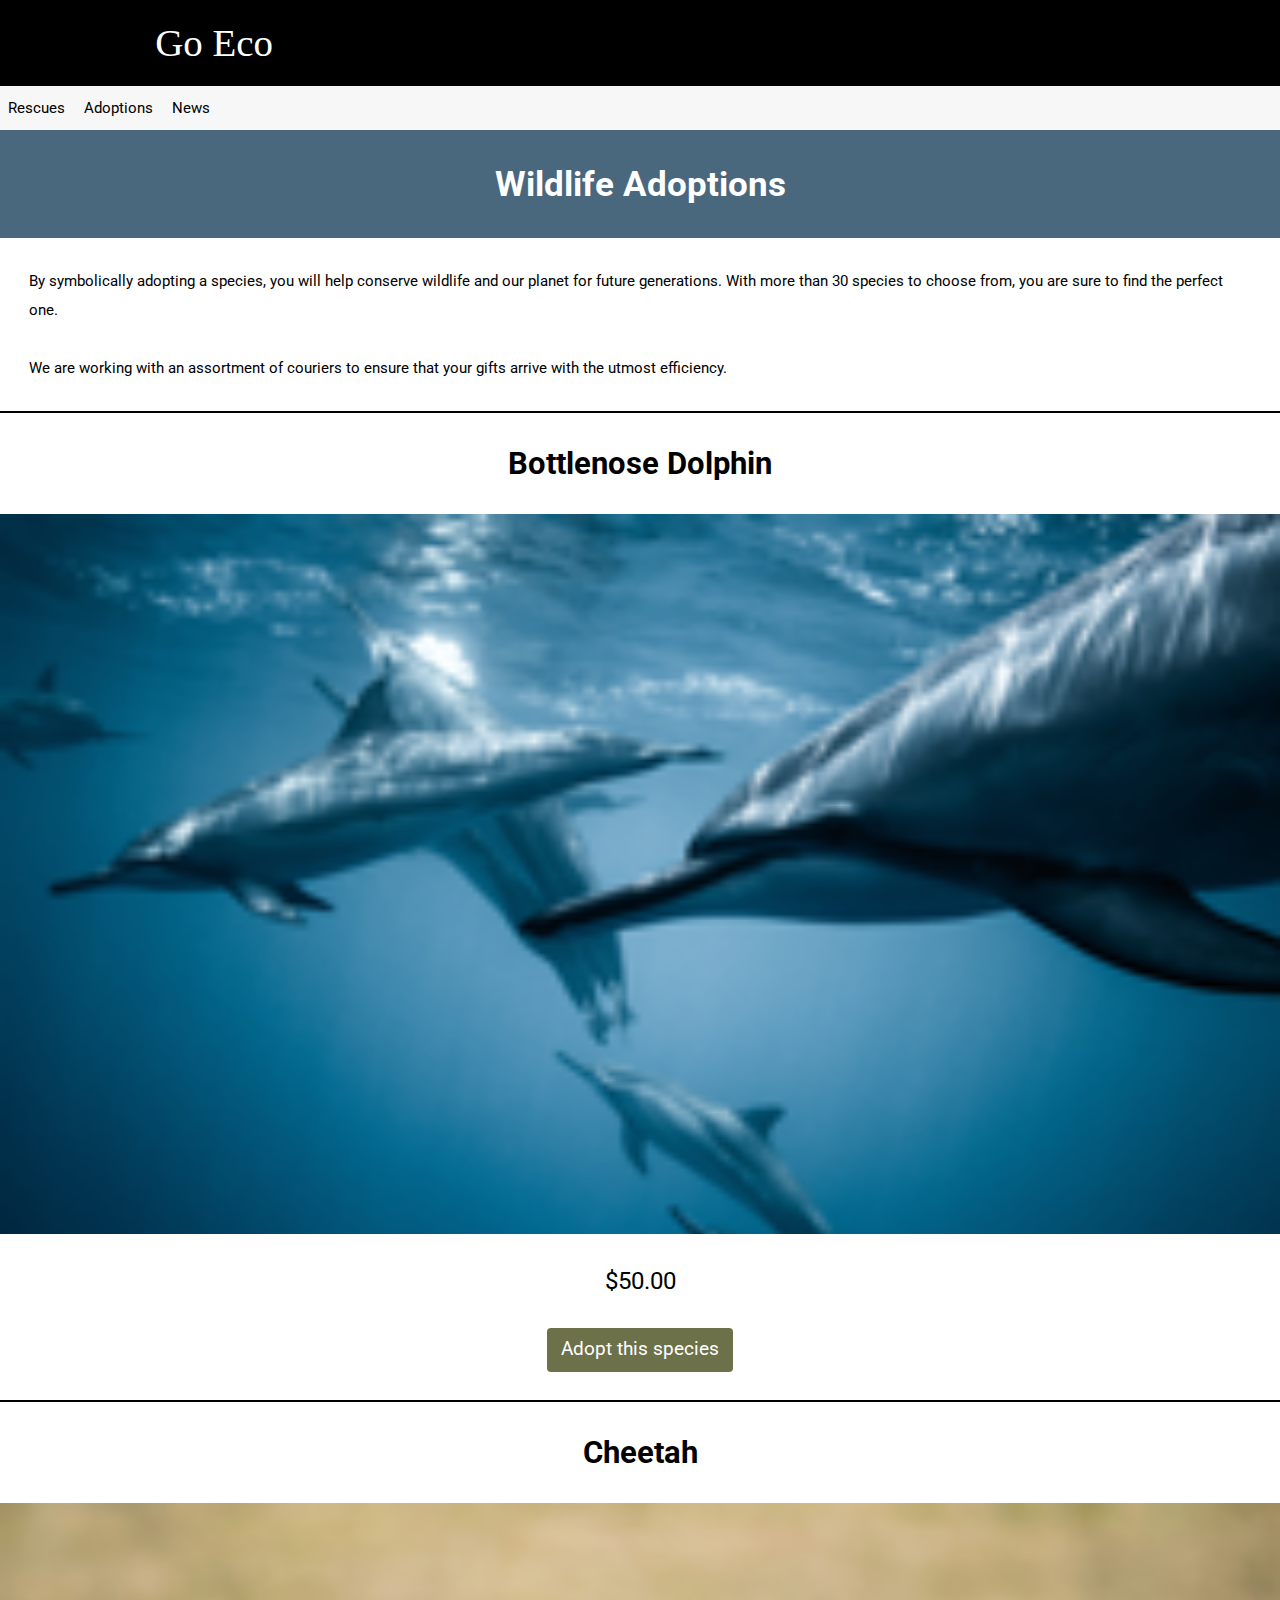
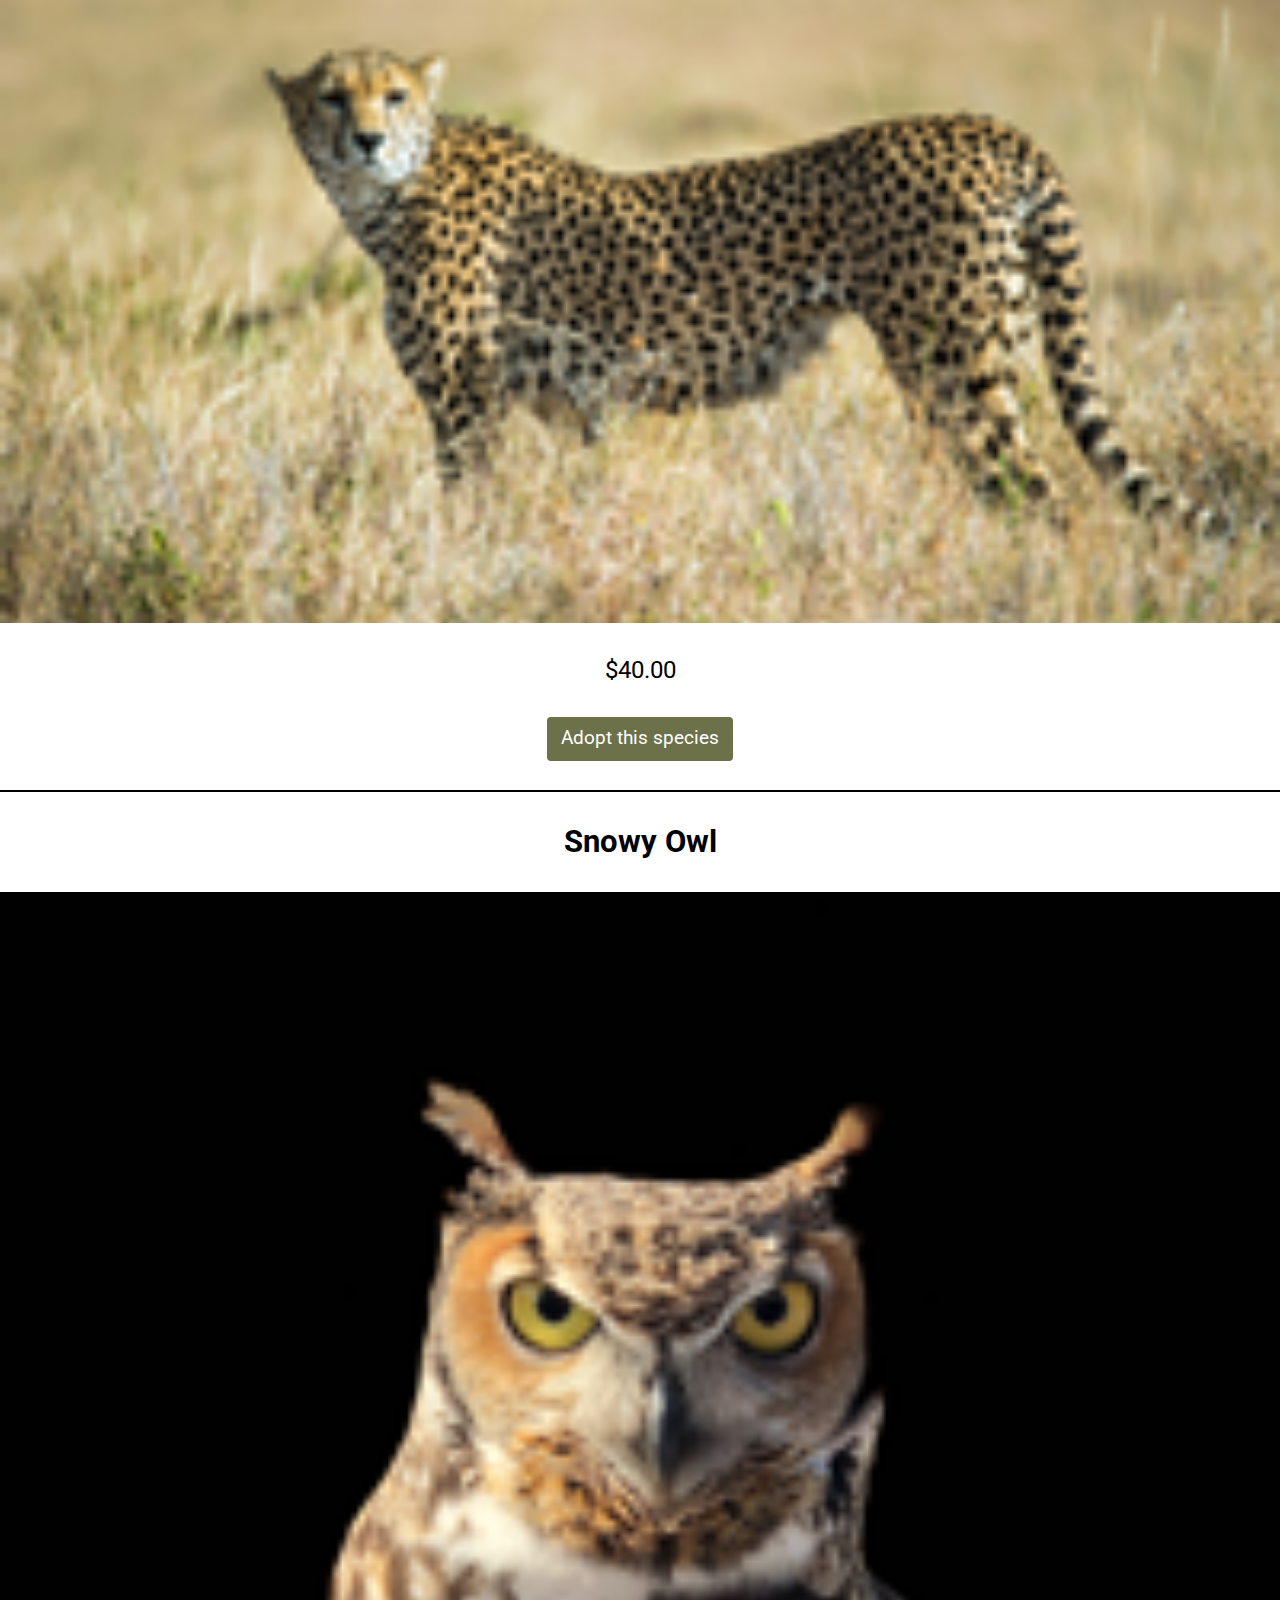
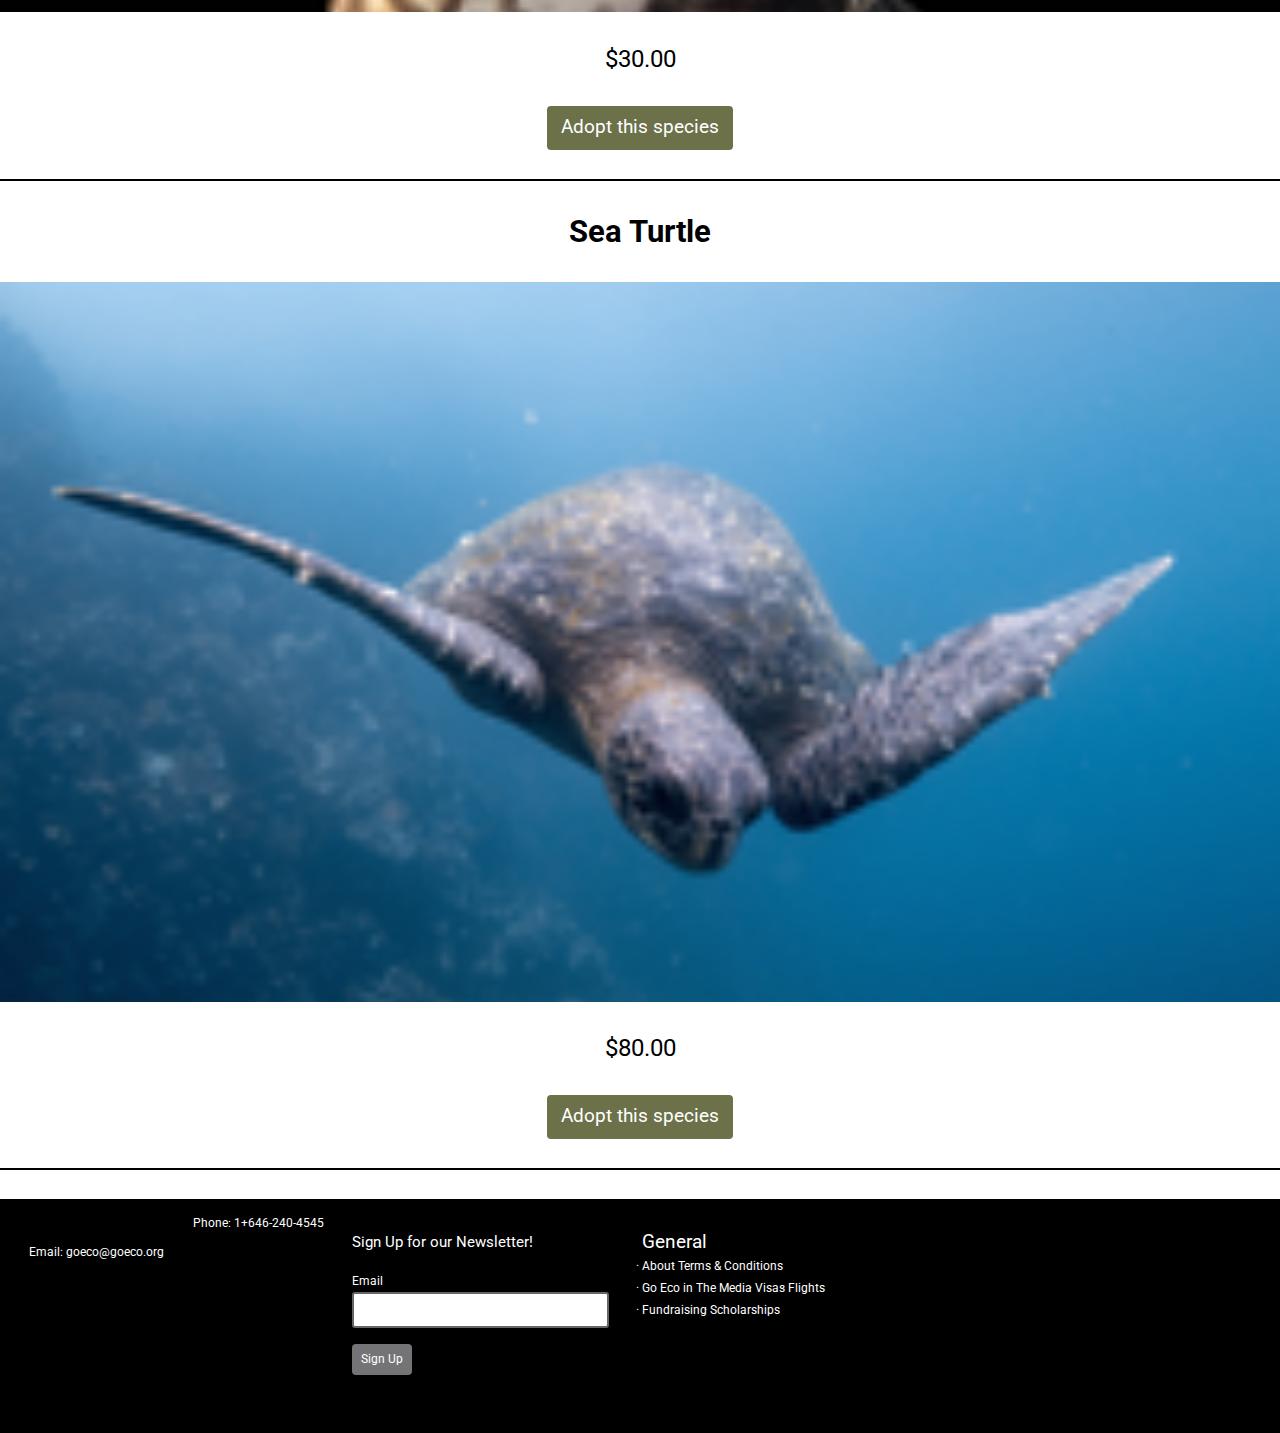
==== adopt.html @ 586720e8 "Smush the images" ====
<!DOCTYPE html>
<html lang="en" dir="ltr">
<head>
  <meta charset="utf-8">
  <title>Adoptions</title>
  <meta name="viewport" content="width=device-width, initial-scale=1">
  <link href="css/modules.css" rel="stylesheet">
  <link href="css/grid.css" rel="stylesheet">
  <link href="css/type.css" rel="stylesheet">
  <link href="css/main.css" rel="stylesheet">
  <link href="https://fonts.googleapis.com/css?family=Roboto" rel="stylesheet">
  <link rel="shortcut icon" type="image/png" href="images/favicon.png">
</head>
<body>

  <ul class="skip-links">
    <li><a href="#nav">jump to navigation</a></li>
    <li><a href="#main">jump to the main content</a></li>
  </ul>

  <header role="banner" class="masthead">
    <div class="wrapper pad-t-1-2 pad-b-1-2 gutter-1-2">
      <p class="push-0 zetta name"><a class="home" href="index.html">Go Eco</a></p>
    </div>

    <nav id="nav" role="navigation" class="nav list-group" tabindex="0">
      <div>
        <ul class="micro push-0">
          <li><a class="island-1-2 xs-1-4 s-1-4" href="rescues.html">Rescues</a></li>
          <li><a class="island-1-2 xs-1-4 s-1-4" href="adopt.html">Adoptions</a></li>
          <li><a class="island-1-2 xs-1-4 s-1-4" href="news.html">News</a></li>
        </ul>
      </div>
    </nav>
  </header>

  <main role="main" id="main" tabindex="0">
    <section>
      <h1 class="text-center island blue white-type">Wildlife Adoptions</h1>
      <p class="micro gutter">By symbolically adopting a species, you will help conserve wildlife and our planet for future generations. With more than 30 species to choose from, you are sure to find the perfect one.</p>
      <p class="micro gutter">We are working with an assortment of couriers to ensure that your gifts arrive with the utmost efficiency.</p>
    </section>
    <hr>

    <section>
      <h2 class="text-center">Bottlenose Dolphin</h2>
      <div class="embed embed-16by9 push">
        <img class="embed-item img-flex" src="images/dolphin.png" alt="A bottlenose dolphin">
      </div>
      <p class="text-center giga">$50.00</p>
      <div class="gutter text-center push">
        <a href="news.html" class="btn green">Adopt this species</a>
      </div>
    </section>
    <hr>

    <section>
      <h2 class="text-center">Cheetah</h2>
      <div class="embed embed-16by9 push">
        <img class="embed-item img-flex" src="images/cheetah.png" alt="A cheetah">
      </div>
      <p class="text-center giga">$40.00</p>
      <div class="gutter text-center push">
        <a href="news.html" class="btn green">Adopt this species</a>
      </div>
    </section>
    <hr>

    <section>
      <h2 class="text-center">Snowy Owl</h2>
      <div class="embed embed-16by9 push">
        <img class="embed-item img-flex" src="images/owl.png" alt="A Snowy Owl">
      </div>
      <p class="text-center giga">$30.00</p>
      <div class="gutter text-center push">
        <a href="news.html" class="btn green">Adopt this species</a>
      </div>
    </section>
    <hr>

    <section>
      <h2 class="text-center">Sea Turtle</h2>
      <div class="embed embed-16by9 push">
        <img class="embed-item img-flex" src="images/turtle.png" alt="A Sea Turtle">
      </div>
      <p class="text-center giga">$80.00</p>
      <div class="gutter text-center push">
        <a href="news.html" class="btn green">Adopt this species</a>
      </div>
    </section>
    <hr>
  </main>

  <footer role="contentinfo" class="grid end island-1-2">
    <div class="unit">
      <p class="micro white-type pico gutter-1-2 pad-t push-1-2">Email: goeco@goeco.org</p>
    </div>

    <div class="unit">
      <p class="micro white-type pico gutter-1-2 push-1-2">Phone: 1+646-240-4545</p>
    </div>

    <form class="unit" method="POST" action="https://formspree.io/sund0037@algonquinlive.com">
      <div class="unit push island-1-2">
        <p class="micro push-1-2 white-type">Sign Up for our Newsletter!</p>
        <label class="pico white-type" for="email">Email</label>
        <input class="push-1-2" id="email" type="email" name="email" required>
        <a href="news.html" class="btn sign-up sign pico">Sign Up</a>
      </div>
      <div class="unit island-1-2 xs-1-2 s-1-2 m-1-3">
        <p class="white-type kilo push-0">General</p>
        <ul class="white-type pico">
          <li>About</li>
          <li>Terms & Conditions</li>
          <li>Go Eco in The Media</li>
          <li>Visas</li>
          <li>Flights</li>
          <li>Fundraising</li>
          <li>Scholarships</li>
        </ul>
      </div>
    </form>
  </footer>

</body>
</html>
---- css/modules.css ----
/*
 * Modulifier || Code released under the UNLICENSE
 * Code under other copyrights & licenses listed below.
 * https://modulifier.web-dev.tools/#responsive;images;list-group;embed;media-object;icons;hidden;positioning;nice-lists;forms;buttons;accessibility;print
 */

@-moz-viewport { width: device-width; scale: 1; }
@-ms-viewport { width: device-width; scale: 1; }
@-o-viewport { width: device-width; scale: 1; }
@-webkit-viewport { width: device-width; scale: 1; }
@viewport { width: device-width; scale: 1; }

html {
  box-sizing: border-box;
  -moz-text-size-adjust: 100%;
  -ms-text-size-adjust: 100%;
  -webkit-text-size-adjust: 100%;
  text-size-adjust: 100%;
}

*, *::before, *::after {
  box-sizing: inherit;
}

body {
  margin: 0;
}

article,
aside,
details,
figcaption,
figure,
footer,
header,
main,
menu,
nav,
section,
summary {
  display: block;
}

audio,
canvas,
progress,
video {
  display: inline-block;
  vertical-align: baseline;
}

template {
  display: none;
}

details {
  cursor: pointer;
}

audio:not([controls]) {
  display: none;
  height: 0;
}

a,
area,
button,
input,
label,
select,
textarea,
[tabindex] {
  -ms-touch-action: manipulation;
  touch-action: manipulation;
}

img {
  border: 0;
}

.img-flex,
.img-flex img {
  display: block;
  width: 100%;
}

svg {
  fill: currentColor;
}

svg:not(:root) {
  overflow: hidden;
}

svg.img-flex {
  width: 100%;
  height: 100%;
}

.image-replacement, .ir {
  overflow: hidden;
  direction: ltr;
  text-align: left;
  text-indent: 100%;
  white-space: nowrap;
}

.list-group, .list-group-inline, .list-group--inline {
  padding-left: 0;
  list-style-type: none;
}

.list-group > dd {
  margin-left: 0;
}

.list-group-inline::before,
.list-group-inline::after,
.list-group--inline::before,
.list-group--inline::after {
  content: "";
  display: table;
}

.list-group-inline::after,
.list-group--inline::after {
  clear: both;
}

.list-group-inline > li,
.list-group--inline > li {
  display: inline-block;
}

.list-group-inline > dt,
.list-group--inline > dt {
  clear: left;
  float: left;
  width: 11em;
}

.list-group-inline > dd,
.list-group--inline > dd {
  float: left;
  min-width: 12em;
}

.embed {
  margin-left: 0;
  margin-right: 0;
  overflow: hidden;
  position: relative;
  width: 100%;
}

.embed-1by1, .embed--1by1 {
  padding-top: 100%; /* Square */
}

.embed-4by3, .embed--4by3 {
  padding-top: 75%; /* Traditional TV/computer screens */
}

.embed-iso216, .embed--iso216 {
  padding-top: 70.92%; /* A-standard paper sizes */
}

.embed-3by2, .embed--3by2 {
  padding-top: 66.6%; /* Classic 35 mm film & most digital photos, landscape */
}

.embed-2by3, .embed--2by3 {
  padding-top: 150%; /* Classic 35 mm film & most digital photos, portrait */
}

.embed-golden, .embed--golden {
  padding-top: 61.8%; /* The Golden Ratio */
}

.embed-16by9, .embed--16by9 {
  padding-top: 56.25%; /* HD TV */
}

.embed-185by100, .embed--185by100 {
  padding-top: 54.05%; /* Common widescreen cinema */
}

.embed-24by10, .embed--24by10 {
  padding-top: 41.667%; /* Widescreen cinema: 2.4:1 */
}

.embed-3by1, .embed--3by1 {
  padding-top: 33.3333%; /* Panorama photos */
}

.embed-4by1, .embed--4by1 {
  padding-top: 25%; /* Polyvision */
}

.embed-5by1, .embed--5by1 {
  padding-top: 20%; /* Really wide... */
}

.embed-item, .embed__item {
  min-height: 100%;
  left: 0;
  position: absolute;
  top: 0;
  width: 100%;
}

.media {
  overflow: hidden;
}

.media-img, .media__img {
  float: left;
}

.media-img-reversed, .media__img--reversed {
  float: right;
}

.media-img-stacked, .media__img--stacked {
  float: none;
}

.media-body, .media__body {
  overflow: hidden;
  min-width: 12em; /* Slightly less than 200px, responsiveness built in */
}

.icon {
  display: inline-block;
  position: relative;
  background: transparent none no-repeat center center;
  background-size: contain;
  vertical-align: middle;
}

.i-16, .i--16 {
  height: 16px;
  width: 16px;
}

.i-18, .i--18 {
  height: 18px;
  width: 18px;
}

.i-20, .i--20 {
  height: 20px;
  width: 20px;
}

.i-24, .i--24 {
  height: 24px;
  width: 24px;
}

.i-32, .i--32 {
  height: 32px;
  width: 32px;
}

.i-48, .i--48 {
  height: 48px;
  width: 48px;
}

.i-64, .i--64 {
  height: 64px;
  width: 64px;
}

.i-96, .i--96 {
  height: 96px;
  width: 96px;
}

.i-128, .i--128 {
  height: 128px;
  width: 128px;
}

.i-192, .i--192 {
  height: 192px;
  width: 192px;
}

.i-256, .i--256 {
  height: 256px;
  width: 256px;
}

.icon img,
.icon svg {
  left: 0;
  height: 100%;
  position: absolute;
  top: 0;
  width: 100%;
  fill: currentColor;
}

.icon-label {
  vertical-align: middle;
}

.icon-link,
.icon-link:focus,
.icon-link:hover {
  text-decoration: none;
}

[hidden], .hidden {
  /* stylelint-disable declaration-no-important */
  display: none !important;
  visibility: hidden !important;
  /* stylelint-enable */
}

.visually-hidden {
  height: 1px;
  margin: -1px;
  overflow: hidden;
  padding: 0;
  position: absolute;
  width: 1px;
  border: 0;
  clip: rect(0 0 0 0);
  clip-path: inset(50%);
}

.visually-hidden.focusable:active, .visually-hidden.focusable:focus {
  height: auto;
  margin: 0;
  overflow: visible;
  position: static;
  width: auto;
  clip: auto;
  clip-path: none;
}

.invisible {
  visibility: hidden;
}

.chop,
.crop {
  overflow: hidden;
}

.truncate {
  max-width: 100%;
  overflow: hidden;
  width: 100%;
  text-overflow: ellipsis;
  white-space: nowrap;
}

.scrollable {
  max-width: 100%;
  overflow-x: auto;
  overflow-y: hidden;
  -webkit-overflow-scrolling: touch;
}

.clearfix::after {
  content: " ";
  display: block;
  clear: both;
}

.left {
  float: left;
}

.right {
  float: right;
}

.center-text,
.center-flow {
  text-align: center;
}

.center-block {
  margin-left: auto;
  margin-right: auto;
}

.no-auto-margins,
.not-centered {
  /* stylelint-disable declaration-no-important */
  margin-left: 0 !important;
  margin-right: 0 !important;
  /* stylelint-enable */
}

.center-content,
.center-content-vertical,
.center-contents,
.center-contents-vertical {
  display: -webkit-flex;
  display: -ms-flexbox;
  display: flex;
  -webkit-justify-content: center;
  -ms-flex-pack: center;
  justify-content: center;
  -webkit-align-items: center;
  -ms-flex-align: center;
  align-items: center;
  -webkit-align-content: center;
  -ms-flex-line-pack: center;
  align-content: center;
  -webkit-flex-direction: column wrap;
  -ms-flex-direction: column wrap;
  flex-flow: column wrap;
}

.center-content-start,
.center-content-vertical-start,
.center-contents-start,
.center-contents-vertical-start {
  display: -webkit-flex;
  display: -ms-flexbox;
  display: flex;
  -webkit-justify-content: center;
  -ms-flex-pack: center;
  justify-content: center;
  -webkit-flex-direction: column wrap;
  -ms-flex-direction: column wrap;
  flex-flow: column wrap;
}

.center-content-horizontal,
.center-contents-horizontal {
  display: -webkit-flex;
  display: -ms-flexbox;
  display: flex;
  -webkit-justify-content: center;
  -ms-flex-pack: center;
  justify-content: center;
  -webkit-align-items: center;
  -ms-flex-align: center;
  align-items: center;
  -webkit-align-content: center;
  -ms-flex-line-pack: center;
  align-content: center;
  -webkit-flex-direction: row wrap;
  -ms-flex-direction: row wrap;
  flex-flow: row wrap;
}

.inline {
  display: inline;
}

.block {
  display: block;
}

.inline-block, .ib {
  display: inline-block;
}

.valign-top {
  vertical-align: top;
}

.valign-bottom {
  vertical-align: bottom;
}

.valign-middle {
  vertical-align: middle;
}

.fixed {
  position: fixed;
}

.relative {
  position: relative;
}

[class*="pin-"],
.absolute {
  position: absolute;
}

.static {
  position: static;
}

.zindex-1 {
  z-index: 1;
}

.zindex-2 {
  z-index: 2;
}

.zindex-3 {
  z-index: 3;
}

.zindex-1000 {
  z-index: 1000;
}

.pin-top-left,
.pin-left-top,
.pin-tl,
.pin-lt {
  top: 0;
  left: 0;
}

.pin-top-right,
.pin-right-top,
.pin-tr,
.pin-rt {
  top: 0;
  right: 0;
}

.pin-bottom-left,
.pin-left-bottom,
.pin-bl,
.pin-lb {
  bottom: 0;
  left: 0;
}

.pin-bottom-right,
.pin-right-bottom,
.pin-br,
.pin-rb {
  bottom: 0;
  right: 0;
}

.pin-top-center,
.pin-center-top,
.pin-tc,
.pin-ct {
  left: 50%;
  top: 0;
  transform: translateX(-50%);
}

.pin-bottom-center,
.pin-center-bottom,
.pin-bc,
.pin-cb {
  bottom: 0;
  left: 50%;
  transform: translateX(-50%);
}

.pin-center-left,
.pin-left-center,
.pin-cl,
.pin-lc {
  left: 0;
  top: 50%;
  transform: translateY(-50%);
}

.pin-center-right,
.pin-right-center,
.pin-cr,
.pin-rc {
  right: 0;
  top: 50%;
  transform: translateY(-50%);
}

.pin-center, .pin-c {
  left: 50%;
  top: 50%;
  transform: translate(-50%, -50%);
}

.width-quarter, .w-1-4 {
  width: 25%;
}

.width-half, .w-1-2 {
  width: 50%;
}

.width-full, .w-1 {
  width: 100%;
}

.height-quarter, .h-1-4 {
  height: 25%;
}

.height-half, .h-1-2 {
  height: 50%;
}

.height-full, .h-1 {
  height: 100%;
}

.height-win-quarter, .h-w-1-4 {
  height: 25vh;
  max-height: 46em;
}

.height-win-half, .h-w-1-2 {
  height: 50vh;
  max-height: 46em;
}

.height-win-full, .h-w-1 {
  height: 100vh;
  max-height: 46em;
}

ul {
  list-style-type: none;
}

ul > li::before {
  content: "·";
  float: left;
  margin-left: -1.6em;
  width: 1.3em;
  text-align: right;
}

ol {
  counter-reset: ol-simple-numbers;
  list-style-type: none;
}

ol > li::before {
  float: left;
  margin-left: -1.6em;
  width: 1.3em;
  counter-increment: ol-simple-numbers;
  content: counter(ol-simple-numbers);
  text-align: right;
}

.list-group > li::before,
.list-group-inline > li::before,
.list-group--inline > li::before {
  content: none;
}

/* stylelint-disable no-descending-specificity */

/*
 * (c) Nicolas Gallagher and Jonathan Neal of Normalize.css || MIT License
 *     https://necolas.github.io/normalize.css/
 */

button,
input,
optgroup,
select,
textarea {
  color: inherit;
  font: inherit;
  margin: 0;
}

button,
input {
  overflow: visible;
}

button,
select {
  text-transform: none;
}

button,
html [type="button"],
[type="reset"],
[type="submit"] {
  -webkit-appearance: button;
  cursor: pointer;
}

button[disabled],
html input[disabled] {
  cursor: default;
}

button::-moz-focus-inner,
input::-moz-focus-inner {
  border: 0;
  padding: 0;
}

[type="checkbox"],
[type="radio"] {
  opacity: 0;
  position: absolute;
  height: 1px;
  width: 1px;
}

[type="number"]::-webkit-inner-spin-button,
[type="number"]::-webkit-outer-spin-button {
  height: auto;
}

[type="search"]::-webkit-search-cancel-button,
[type="search"]::-webkit-search-decoration {
  -webkit-appearance: none;
}

fieldset {
  padding-left: 0;
  padding-right: 0;

  border: 0;
  border-top: 2px solid #666;
}

legend {
  color: inherit;
  display: table;
  max-width: 100%;
  padding: 0 .3em 0 0;
  white-space: normal;

  border: 0;

  font-weight: bold;
}

optgroup {
  font-weight: bold;
}

::-webkit-input-placeholder {
  color: inherit;
  opacity: .54;
}

::-webkit-file-upload-button {
  -webkit-appearance: button;
  font: inherit;
}

/* End Normalize.css code */

label,
.label-block {
  display: block;
  cursor: pointer;
}

[type="checkbox"] + label,
[type="radio"] + label,
.label-inline {
  display: inline-block;
}

input:not([type]),
[type="text"],
[type="number"],
[type="search"],
[type="url"],
[type="email"],
[type="password"],
[type="tel"],
[type="datetime-local"],
[type="month"],
[type="week"],
[type="date"],
[type="time"],
[type="range"],
select,
textarea {
  -moz-appearance: none;
  -webkit-appearance: none;
  appearance: none;
}

input,
textarea {
  display: block;
  width: 100%;

  background-color: #fff;
  border: 2px solid #666;
  border-radius: 0;
}

label {
  vertical-align: middle;
}

textarea {
  max-width: 100%;
  min-height: 4em;
  overflow: auto;
}

[type="color"] {
  display: inline-block;
  width: 2em;
}

select {
  display: block;
  width: 100%;

  background-image: url("data:image/svg+xml,%3Csvg xmlns='http://www.w3.org/2000/svg' width='256' height='256' viewBox='0 0 256 256'%3E%3Cpath fill='none' stroke='%23000' stroke-miterlimit='10' stroke-width='70' d='M36.3 82.1l91.9 91.8 91.5-91.8'/%3E%3C/svg%3E");
  background-repeat: no-repeat;
  background-position: calc(100% - .4em) center;
  background-size: 18px auto;
  background-color: #fff;
  border: 2px solid #666;
  border-radius: 0;
}

[type="checkbox"] + label::before {
  content: " ";
  display: inline-block;
  height: 1.8em;
  margin-right: .3em;
  position: relative;
  vertical-align: middle;
  top: -.1em;
  width: 1.8em;

  background-color: #fff;
  background-size: cover;
  border: 2px solid #666;

  line-height: inherit;
}

[type="checkbox"]:checked + label::before {
  background-image: url("data:image/svg+xml,%3Csvg xmlns='http://www.w3.org/2000/svg' width='256' height='256' viewBox='0 0 256 256'%3E%3Cpath fill='none' stroke='%23000' stroke-miterlimit='10' stroke-width='50' d='M49.9 130.1l50.8 50.7L206.1 75.2'/%3E%3C/svg%3E");
}

[type="checkbox"]:focus + label::before {
  outline: 3px solid #000;
  z-index: 1000;
}

[type="radio"] + label::before {
  content: " ";
  display: inline-block;
  height: 1.8em;
  margin-right: .3em;
  position: relative;
  vertical-align: middle;
  top: -.1em;
  width: 1.8em;

  background-color: #fff;
  background-size: cover;
  border: 2px solid #666;
  border-radius: 50%;

  line-height: inherit;
}

[type="radio"]:checked + label::before {
  background-image: url("data:image/svg+xml,%3Csvg xmlns='http://www.w3.org/2000/svg' width='256' height='256' viewBox='0 0 256 256'%3E%3Ccircle cx='128' cy='128' r='70.4'/%3E%3C/svg%3E");
}

[type="radio"]:focus + label::before,
[type="radio"] + label:focus::before {
  box-shadow: 0 0 0 3px #000;
  z-index: 1000;
}

[type="range"] {
  border: 0;
  background-color: #fff;
}

[type="range"]::-webkit-slider-runnable-track {
  height: 6px;

  -webkit-appearance: none;
  appearance: none;
  background-color: #ccc;
  border: 0;
  border-radius: 3px;
}

[type="range"]:active::-webkit-slider-runnable-track {
  background-color: #ccc;
}

[type="range"]::-moz-range-track {
  height: 6px;

  -moz-appearance: none;
  appearance: none;
  background-color: #ccc;
  border: 0;
  border-radius: 3px;
}

[type="range"]:active::-moz-range-track {
  background-color: #ccc;
}

[type="range"]::-ms-track {
  height: 6px;

  -ms-appearance: none;
  appearance: none;
  background-color: #ccc;
  border: 0;
  border-radius: 3px;
}

[type="range"]:active::-ms-track {
  background-color: #ccc;
}

[type="range"]::-webkit-slider-thumb {
  margin-top: -4px;
  height: 16px;
  width: 16px;

  -webkit-appearance: none;
  appearance: none;
  background-color: #000;
  border: none;
  border-radius: 50%;
}

[type="range"]:hover::-webkit-slider-thumb {
  background-color: #000;
}

[type="range"]:active::-webkit-slider-thumb {
  background-color: #000;
}

[type="range"]::-moz-range-thumb {
  margin-top: -4px;
  height: 16px;
  width: 16px;

  -webkit-appearance: none;
  appearance: none;
  background-color: #000;
  border: none;
  border-radius: 50%;
}

[type="range"]:hover::-moz-range-thumb {
  background-color: #000;
}

[type="range"]:active::-moz-range-thumb {
  background-color: #000;
}

[type="range"]::-ms-thumb {
  margin-top: -4px;
  height: 16px;
  width: 16px;

  -webkit-appearance: none;
  appearance: none;
  background-color: #000;
  border: none;
  border-radius: 50%;
}

[type="range"]:hover::-ms-thumb {
  background-color: #000;
}

[type="range"]:active::-ms-thumb {
  background-color: #000;
}

[type="checkbox"].hide-custom-input + label::before,
[type="checkbox"] + .hide-custom-input::before,
[type="radio"].hide-custom-input + label::before,
[type="radio"] + .hide-custom-input::before {
  content: none;
  display: none;
}

/* stylelint-enable */

.link-box {
  display: block;
  text-decoration: none;
}

/* stylelint-disable no-descending-specificity */

button,
.btn {
  cursor: pointer;
  display: inline-block;
  margin: 0;
  overflow: visible;
  padding: .375em .75em .42em;
  -webkit-appearance: none;
  -moz-appearance: none;
  appearance: none;
  background-color: #333;
  border-radius: 4px;
  border: 3px solid #333;
  color: #fff;
  font: inherit;
  text-decoration: none;
  text-transform: none;
}

button::-moz-focus-inner {
  border: 0;
  padding: 0;
}

/* stylelint-enable */

button:focus,
button:hover,
.btn:focus,
.btn:hover {
  background-color: #000;
  border-color: #000;
  color: #fff;
}

button[disabled] {
  cursor: default;
}

.btn-light, .btn--light {
  background-color: #e2e2e2;
  border-color: #e2e2e2;
  color: #000;
}

.btn-light:focus,
.btn-light:hover,
.btn--light:focus,
.btn--light:hover {
  background-color: #666;
  border-color: #666;
  color: #fff;
}

.btn-ghost,
.btn--ghost {
  background-color: transparent;
  border-color: #333;
  color: #000;
}

.btn-ghost:focus,
.btn-ghost:hover,
.btn--ghost:focus,
.btn--ghost:hover {
  background-color: #e2e2e2;
  border-color: #000;
  color: #000;
}

.btn-link {
  display: inline;
  padding: 0;
  background-color: transparent;
  border-radius: 0;
  border: 0;
  color: inherit;
}

.btn-link:focus,
.btn-link:hover {
  background-color: transparent;
  color: inherit;
}

a:hover, a:active {
  outline: none;
}

a:focus,
[tabindex="0"]:focus,
details:focus,
summary:focus,
input:focus,
textarea:focus,
button:focus,
select:focus {
  outline: 3px solid #000;
  outline-offset: 0;
}

a:focus, [tabindex="0"]:focus {
  outline-offset: 3px;
}

.skip-links {
  margin: 0;
  padding: 0;
  list-style-type: none;
}

.skip-links > li::before {
  content: none; /* Remove the bullets if nice lists is selected */
}

.skip-links a,
.skip-links button {
  padding: .5em .75em;
  position: absolute;
  top: -10em;
  z-index: 10000; /* To make sure they're always on top */
  background-color: #000;
  border: 0;
  color: #fff;
  font-size: 1.125rem;
  font-weight: bold;
  text-decoration: none;
}

.skip-links a:focus,
.skip-links button:focus {
  outline-offset: 3px;
  top: 0;
}

[aria-busy="true"] {
  cursor: progress;
}

[aria-controls] {
  cursor: pointer;
}

[aria-disabled] {
  cursor: default;
}

.print-only {
  display: none;
  visibility: hidden;
}

.page-break-before {
  page-break-before: always;
}

.page-break-after {
  page-break-after: always;
}

.no-page-break-inside {
  page-break-inside: avoid;
}

@media print {

  /* stylelint-disable declaration-no-important */

  .no-print {
    display: none !important;
    visibility: hidden !important;
  }

  .print-only,
  .force-print {
    display: block !important;
    visibility: visible !important;
  }

  /* stylelint-enable */

  .visually-hidden.force-print {
    height: auto;
    margin: 0;
    overflow: visible;
    padding: 0;
    position: static;
    width: auto;
    border: 0;
    clip: initial;
    clip-path: none;
  }

  /*
   * (c) Fabien Sa || MIT License
   *     http://bafs.github.io/Gutenberg/
   */

  table,
  blockquote,
  pre,
  code,
  figure,
  li,
  hr,
  ul,
  ol,
  a,
  tr {
    page-break-inside: avoid;
  }

  h1, h2, h3, h4, h5, h6, p, a {
    orphans: 3;
    widows: 3;
  }

  h1,
  h2,
  h3,
  h4,
  h5,
  h6 {
    page-break-after: avoid;
    page-break-inside: avoid;
  }

  h1 + p,
  h2 + p,
  h3 + p,
  h4 + p,
  h5 + p,
  h6 + p {
    page-break-before: avoid;
  }

  img {
    page-break-after: auto;
    page-break-before: auto;
    page-break-inside: avoid;
  }

  /* stylelint-disable declaration-no-important */

  pre {
    white-space: pre-wrap !important;
    word-wrap: break-word;
  }

  /* stylelint-enable */

  /* End Gutenberg code */

  /*
   * (c) HTML5 Boilerplate || MIT License
   *     https://html5boilerplate.com/
   */

  /* stylelint-disable declaration-no-important */

  *, *::before, *::after, *::first-letter, *::first-line {
    background: none transparent !important;
    color: #000 !important;
    box-shadow: none !important;
    text-shadow: none !important;
  }

  /* stylelint-enable */

  a, a:visited {
    text-decoration: underline;
  }

  a[href]::after {
    content: " (" attr(href) ")";
  }

  abbr[title]::after {
    content: " (" attr(title) ")";
  }

  a[href^="#"]::after,
  a[href^="javascript:"]::after,
  a.no-print-href::after,
  a.href-no-print::after {
    content: "";
  }

  thead {
    display: table-header-group;
  }

  /* End HTML5 Boilerplate code */

}
---- css/grid.css ----
/*
  Gridifier || Code released under the UNLICENSE
  https://gridifier.web-dev.tools/#xs,4,0,0,0;s,4,25,0,0;m,4,38,1,1;l,4,60,1,1
*/

.grid {
  margin: 0;
  padding: 0;
  letter-spacing: -.31em;
  text-rendering: optimizeSpeed;
  display: -webkit-flex;
  display: -ms-flexbox;
  display: flex;
  -webkit-flex-flow: row wrap;
  -ms-flex-flow: row wrap;
  flex-flow: row wrap;
}

.grid-bottom {
  -webkit-align-items: flex-end;
  -ms-align-items: flex-end;
  align-items: flex-end;
}

.grid-middle {
  -webkit-align-items: center;
  -ms-align-items: center;
  align-items: center;
}

.grid-stretch {
  -webkit-align-items: stretch;
  -ms-align-items: stretch;
  align-items: stretch;
}

.opera-only :-o-prefocus,
.grid {
  word-spacing: -.43em;
}

.unit {
  letter-spacing: normal;
  text-rendering: auto;
  vertical-align: top;
  word-spacing: normal;
  display: inline-block;
  visibility: visible;
}

.grid-bottom .unit {
  vertical-align: bottom;
}

.grid-middle .unit {
  vertical-align: middle;
}

[class*="unit-push-"],
[class*="unit-pull-"] {
  position: relative;
}

.unit-content-distribute {
  display: -ms-flexbox;
  display: -webkit-flex;
  display: flex;
  -ms-flex-direction: column;
  -webkit-flex-direction: column;
  flex-direction: column;
  -ms-flex-pack: justify;
  -webkit-justify-content: space-between;
  justify-content: space-between;
}

.unit-content-center,
.unit-content-center-vertical {
  display: -webkit-flex;
  display: -ms-flexbox;
  display: flex;
  -webkit-justify-content: center;
  -ms-flex-pack: center;
  justify-content: center;
  -webkit-align-items: center;
  -ms-flex-align: center;
  align-items: center;
  -webkit-align-content: center;
  -ms-flex-line-pack: center;
  align-content: center;
  -webkit-flex-direction: column wrap;
  -ms-flex-direction: column wrap;
  flex-flow: column wrap;
}

.unit-content-center-horizontal {
  display: -webkit-flex;
  display: -ms-flexbox;
  display: flex;
  -webkit-justify-content: center;
  -ms-flex-pack: center;
  justify-content: center;
  -webkit-align-items: center;
  -ms-flex-align: center;
  align-items: center;
  -webkit-align-content: center;
  -ms-flex-line-pack: center;
  align-content: center;
  -webkit-flex-direction: row wrap;
  -ms-flex-direction: row wrap;
  flex-flow: row wrap;
}

.content-fill,
.content-stretch {
  -ms-flex-grow: 2;
  -webkit-flex-grow: 2;
  flex-grow: 2;
  max-width: 100%; /* @bugfix: IE 10, 11 */
}

.content-shrink {
  -ms-align-self: center;
  -webkit-align-self: center;
  align-self: center;
}

.unit-xs-hidden,
.xs-0 {
  display: none;
  visibility: hidden;
}

.unit-xs-centered {
  margin: 0 auto;
}

.unit-xs-1,
.xs-1 {
  display: block;
  visibility: visible;
  width: 100%;
}

.unit-xs-1-2,
.xs-1-2 {
  width: 50%;
}

.unit-xs-1-3,
.xs-1-3 {
  width: 33.3333%;
}

.unit-xs-2-3,
.xs-2-3 {
  width: 66.6667%;
}

.unit-xs-1-4,
.xs-1-4 {
  width: 25%;
}

.unit-xs-3-4,
.xs-3-4 {
  width: 75%;
}

.unit-xs-1-2,
.xs-1-2,
.unit-xs-1-3,
.xs-1-3,
.unit-xs-2-3,
.xs-2-3,
.unit-xs-1-4,
.xs-1-4,
.unit-xs-3-4,
.xs-3-4 {
  display: inline-block;
  visibility: visible;
}

.unit-xs-1-2[class*="-content-"],
.xs-1-2[class*="-content-"],
.unit-xs-1-3[class*="-content-"],
.xs-1-3[class*="-content-"],
.unit-xs-2-3[class*="-content-"],
.xs-2-3[class*="-content-"],
.unit-xs-1-4[class*="-content-"],
.xs-1-4[class*="-content-"],
.unit-xs-3-4[class*="-content-"],
.xs-3-4[class*="-content-"] {
  display: -webkit-flex;
  display: -ms-flexbox;
  display: flex;
}

.unit-xs-content-distribute,
.xs-content-distribute {
  display: -ms-flexbox;
  display: -webkit-flex;
  display: flex;
  -ms-flex-direction: column;
  -webkit-flex-direction: column;
  flex-direction: column;
  -ms-flex-pack: justify;
  -webkit-justify-content: space-between;
  justify-content: space-between;
}

.unit-xs-content-center,
.unit-xs-content-center-vertical {
  display: -webkit-flex;
  display: -ms-flexbox;
  display: flex;
  -webkit-justify-content: center;
  -ms-flex-pack: center;
  justify-content: center;
  -webkit-align-items: center;
  -ms-flex-align: center;
  align-items: center;
  -webkit-align-content: center;
  -ms-flex-line-pack: center;
  align-content: center;
  -webkit-flex-direction: column wrap;
  -ms-flex-direction: column wrap;
  flex-flow: column wrap;
}

.unit-xs-content-center-horizontal {
  display: -webkit-flex;
  display: -ms-flexbox;
  display: flex;
  -webkit-justify-content: center;
  -ms-flex-pack: center;
  justify-content: center;
  -webkit-align-items: center;
  -ms-flex-align: center;
  align-items: center;
  -webkit-align-content: center;
  -ms-flex-line-pack: center;
  align-content: center;
  -webkit-flex-direction: row wrap;
  -ms-flex-direction: row wrap;
  flex-flow: row wrap;
}

.xs-content-fill,
.xs-content-stretch {
  -ms-flex-grow: 2;
  -webkit-flex-grow: 2;
  flex-grow: 2;
  max-width: 100%; /* @bugfix: IE 10, 11 */
}

.xs-content-shrink {
  -ms-align-self: center;
  -webkit-align-self: center;
  align-self: center;
}

@media only screen and (min-width: 25em) {

  .unit-s-hidden,
  .s-0 {
    display: none;
    visibility: hidden;
  }

  .unit-s-centered {
    margin: 0 auto;
  }

  .unit-s-1,
  .s-1 {
    display: block;
    visibility: visible;
    width: 100%;
  }

  .unit-s-1-2,
  .s-1-2 {
    width: 50%;
  }

  .unit-s-1-3,
  .s-1-3 {
    width: 33.3333%;
  }

  .unit-s-2-3,
  .s-2-3 {
    width: 66.6667%;
  }

  .unit-s-1-4,
  .s-1-4 {
    width: 25%;
  }

  .unit-s-3-4,
  .s-3-4 {
    width: 75%;
  }

  .unit-s-1-2,
  .s-1-2,
  .unit-s-1-3,
  .s-1-3,
  .unit-s-2-3,
  .s-2-3,
  .unit-s-1-4,
  .s-1-4,
  .unit-s-3-4,
  .s-3-4 {
    display: inline-block;
    visibility: visible;
  }

  .unit-s-1-2[class*="-content-"],
  .s-1-2[class*="-content-"],
  .unit-s-1-3[class*="-content-"],
  .s-1-3[class*="-content-"],
  .unit-s-2-3[class*="-content-"],
  .s-2-3[class*="-content-"],
  .unit-s-1-4[class*="-content-"],
  .s-1-4[class*="-content-"],
  .unit-s-3-4[class*="-content-"],
  .s-3-4[class*="-content-"] {
    display: -webkit-flex;
    display: -ms-flexbox;
    display: flex;
  }

  .unit-s-content-distribute,
  .s-content-distribute {
    display: -ms-flexbox;
    display: -webkit-flex;
    display: flex;
    -ms-flex-direction: column;
    -webkit-flex-direction: column;
    flex-direction: column;
    -ms-flex-pack: justify;
    -webkit-justify-content: space-between;
    justify-content: space-between;
  }

  .unit-s-content-center,
  .unit-s-content-center-vertical {
    display: -webkit-flex;
    display: -ms-flexbox;
    display: flex;
    -webkit-justify-content: center;
    -ms-flex-pack: center;
    justify-content: center;
    -webkit-align-items: center;
    -ms-flex-align: center;
    align-items: center;
    -webkit-align-content: center;
    -ms-flex-line-pack: center;
    align-content: center;
    -webkit-flex-direction: column wrap;
    -ms-flex-direction: column wrap;
    flex-flow: column wrap;
  }

  .unit-s-content-center-horizontal {
    display: -webkit-flex;
    display: -ms-flexbox;
    display: flex;
    -webkit-justify-content: center;
    -ms-flex-pack: center;
    justify-content: center;
    -webkit-align-items: center;
    -ms-flex-align: center;
    align-items: center;
    -webkit-align-content: center;
    -ms-flex-line-pack: center;
    align-content: center;
    -webkit-flex-direction: row wrap;
    -ms-flex-direction: row wrap;
    flex-flow: row wrap;
  }

  .s-content-fill,
  .s-content-stretch {
    -ms-flex-grow: 2;
    -webkit-flex-grow: 2;
    flex-grow: 2;
    max-width: 100%; /* @bugfix: IE 10, 11 */
  }

  .s-content-shrink {
    -ms-align-self: center;
    -webkit-align-self: center;
    align-self: center;
  }

}

@media only screen and (min-width: 38em) {

  .unit-m-hidden,
  .m-0 {
    display: none;
    visibility: hidden;
  }

  .unit-m-centered {
    margin: 0 auto;
  }

  .unit-m-1,
  .m-1 {
    display: block;
    visibility: visible;
    width: 100%;
  }

  .unit-offset-m-0 {
    margin-left: 0;
  }

  .unit-push-m-0,
  .unit-pull-m-0 {
    left: 0;
  }

  .unit-m-1-2,
  .m-1-2 {
    width: 50%;
  }

  .unit-offset-m-1-2 {
    margin-left: 50%;
  }

  .unit-push-m-1-2 {
    left: 50%;
  }

  .unit-pull-m-1-2 {
    left: -50%;
  }

  .unit-m-1-3,
  .m-1-3 {
    width: 33.3333%;
  }

  .unit-offset-m-1-3 {
    margin-left: 33.3333%;
  }

  .unit-push-m-1-3 {
    left: 33.3333%;
  }

  .unit-pull-m-1-3 {
    left: -33.3333%;
  }

  .unit-m-2-3,
  .m-2-3 {
    width: 66.6667%;
  }

  .unit-offset-m-2-3 {
    margin-left: 66.6667%;
  }

  .unit-push-m-2-3 {
    left: 66.6667%;
  }

  .unit-pull-m-2-3 {
    left: -66.6667%;
  }

  .unit-m-1-4,
  .m-1-4 {
    width: 25%;
  }

  .unit-offset-m-1-4 {
    margin-left: 25%;
  }

  .unit-push-m-1-4 {
    left: 25%;
  }

  .unit-pull-m-1-4 {
    left: -25%;
  }

  .unit-m-3-4,
  .m-3-4 {
    width: 75%;
  }

  .unit-offset-m-3-4 {
    margin-left: 75%;
  }

  .unit-push-m-3-4 {
    left: 75%;
  }

  .unit-pull-m-3-4 {
    left: -75%;
  }

  .unit-m-1-2,
  .m-1-2,
  .unit-m-1-3,
  .m-1-3,
  .unit-m-2-3,
  .m-2-3,
  .unit-m-1-4,
  .m-1-4,
  .unit-m-3-4,
  .m-3-4 {
    display: inline-block;
    visibility: visible;
  }

  .unit-m-1-2[class*="-content-"],
  .m-1-2[class*="-content-"],
  .unit-m-1-3[class*="-content-"],
  .m-1-3[class*="-content-"],
  .unit-m-2-3[class*="-content-"],
  .m-2-3[class*="-content-"],
  .unit-m-1-4[class*="-content-"],
  .m-1-4[class*="-content-"],
  .unit-m-3-4[class*="-content-"],
  .m-3-4[class*="-content-"] {
    display: -webkit-flex;
    display: -ms-flexbox;
    display: flex;
  }

  .unit-m-content-distribute,
  .m-content-distribute {
    display: -ms-flexbox;
    display: -webkit-flex;
    display: flex;
    -ms-flex-direction: column;
    -webkit-flex-direction: column;
    flex-direction: column;
    -ms-flex-pack: justify;
    -webkit-justify-content: space-between;
    justify-content: space-between;
  }

  .unit-m-content-center,
  .unit-m-content-center-vertical {
    display: -webkit-flex;
    display: -ms-flexbox;
    display: flex;
    -webkit-justify-content: center;
    -ms-flex-pack: center;
    justify-content: center;
    -webkit-align-items: center;
    -ms-flex-align: center;
    align-items: center;
    -webkit-align-content: center;
    -ms-flex-line-pack: center;
    align-content: center;
    -webkit-flex-direction: column wrap;
    -ms-flex-direction: column wrap;
    flex-flow: column wrap;
  }

  .unit-m-content-center-horizontal {
    display: -webkit-flex;
    display: -ms-flexbox;
    display: flex;
    -webkit-justify-content: center;
    -ms-flex-pack: center;
    justify-content: center;
    -webkit-align-items: center;
    -ms-flex-align: center;
    align-items: center;
    -webkit-align-content: center;
    -ms-flex-line-pack: center;
    align-content: center;
    -webkit-flex-direction: row wrap;
    -ms-flex-direction: row wrap;
    flex-flow: row wrap;
  }

  .m-content-fill,
  .m-content-stretch {
    -ms-flex-grow: 2;
    -webkit-flex-grow: 2;
    flex-grow: 2;
    max-width: 100%; /* @bugfix: IE 10, 11 */
  }

  .m-content-shrink {
    -ms-align-self: center;
    -webkit-align-self: center;
    align-self: center;
  }

}

@media only screen and (min-width: 60em) {

  .unit-l-hidden,
  .l-0 {
    display: none;
    visibility: hidden;
  }

  .unit-l-centered {
    margin: 0 auto;
  }

  .unit-l-1,
  .l-1 {
    display: block;
    visibility: visible;
    width: 100%;
  }

  .unit-offset-l-0 {
    margin-left: 0;
  }

  .unit-push-l-0,
  .unit-pull-l-0 {
    left: 0;
  }

  .unit-l-1-2,
  .l-1-2 {
    width: 50%;
  }

  .unit-offset-l-1-2 {
    margin-left: 50%;
  }

  .unit-push-l-1-2 {
    left: 50%;
  }

  .unit-pull-l-1-2 {
    left: -50%;
  }

  .unit-l-1-3,
  .l-1-3 {
    width: 33.3333%;
  }

  .unit-offset-l-1-3 {
    margin-left: 33.3333%;
  }

  .unit-push-l-1-3 {
    left: 33.3333%;
  }

  .unit-pull-l-1-3 {
    left: -33.3333%;
  }

  .unit-l-2-3,
  .l-2-3 {
    width: 66.6667%;
  }

  .unit-offset-l-2-3 {
    margin-left: 66.6667%;
  }

  .unit-push-l-2-3 {
    left: 66.6667%;
  }

  .unit-pull-l-2-3 {
    left: -66.6667%;
  }

  .unit-l-1-4,
  .l-1-4 {
    width: 25%;
  }

  .unit-offset-l-1-4 {
    margin-left: 25%;
  }

  .unit-push-l-1-4 {
    left: 25%;
  }

  .unit-pull-l-1-4 {
    left: -25%;
  }

  .unit-l-3-4,
  .l-3-4 {
    width: 75%;
  }

  .unit-offset-l-3-4 {
    margin-left: 75%;
  }

  .unit-push-l-3-4 {
    left: 75%;
  }

  .unit-pull-l-3-4 {
    left: -75%;
  }

  .unit-l-1-2,
  .l-1-2,
  .unit-l-1-3,
  .l-1-3,
  .unit-l-2-3,
  .l-2-3,
  .unit-l-1-4,
  .l-1-4,
  .unit-l-3-4,
  .l-3-4 {
    display: inline-block;
    visibility: visible;
  }

  .unit-l-1-2[class*="-content-"],
  .l-1-2[class*="-content-"],
  .unit-l-1-3[class*="-content-"],
  .l-1-3[class*="-content-"],
  .unit-l-2-3[class*="-content-"],
  .l-2-3[class*="-content-"],
  .unit-l-1-4[class*="-content-"],
  .l-1-4[class*="-content-"],
  .unit-l-3-4[class*="-content-"],
  .l-3-4[class*="-content-"] {
    display: -webkit-flex;
    display: -ms-flexbox;
    display: flex;
  }

  .unit-l-content-distribute,
  .l-content-distribute {
    display: -ms-flexbox;
    display: -webkit-flex;
    display: flex;
    -ms-flex-direction: column;
    -webkit-flex-direction: column;
    flex-direction: column;
    -ms-flex-pack: justify;
    -webkit-justify-content: space-between;
    justify-content: space-between;
  }

  .unit-l-content-center,
  .unit-l-content-center-vertical {
    display: -webkit-flex;
    display: -ms-flexbox;
    display: flex;
    -webkit-justify-content: center;
    -ms-flex-pack: center;
    justify-content: center;
    -webkit-align-items: center;
    -ms-flex-align: center;
    align-items: center;
    -webkit-align-content: center;
    -ms-flex-line-pack: center;
    align-content: center;
    -webkit-flex-direction: column wrap;
    -ms-flex-direction: column wrap;
    flex-flow: column wrap;
  }

  .unit-l-content-center-horizontal {
    display: -webkit-flex;
    display: -ms-flexbox;
    display: flex;
    -webkit-justify-content: center;
    -ms-flex-pack: center;
    justify-content: center;
    -webkit-align-items: center;
    -ms-flex-align: center;
    align-items: center;
    -webkit-align-content: center;
    -ms-flex-line-pack: center;
    align-content: center;
    -webkit-flex-direction: row wrap;
    -ms-flex-direction: row wrap;
    flex-flow: row wrap;
  }

  .l-content-fill,
  .l-content-stretch {
    -ms-flex-grow: 2;
    -webkit-flex-grow: 2;
    flex-grow: 2;
    max-width: 100%; /* @bugfix: IE 10, 11 */
  }

  .l-content-shrink {
    -ms-align-self: center;
    -webkit-align-self: center;
    align-self: center;
  }

}
---- css/type.css ----
/*
  Typografier || Code released under the UNLICENSE
  https://typografier.web-dev.tools/#0,100,1.3,1.067,0;38,110,1.4,1.125,1;60,120,1.5,1.125,1;90,130,1.5,1.125,1
*/

html {
  font-size: 100%;
  line-height: 1.3;
}

a {
  background-color: transparent;
  -webkit-text-decoration-skip: objects;
}

sub,
sup {
  font-size: .75em;
  line-height: 1px;
  position: relative;
  vertical-align: baseline;
}

sup {
  top: -.5em;
}

sub {
  bottom: -.25em;
}

pre,
code,
kbd,
samp {
  font-size: 1em;
}

abbr[title] {
  border-bottom: none;
  text-decoration: underline;
  text-decoration: underline dotted;
}

b,
strong {
  font-weight: bold;
}

dfn,
caption {
  font-style: italic;
}

hr {
  border: 0;
  border-top: 2px solid #000;
  height: 0;
}

table {
  border-collapse: collapse;
  border-spacing: 0;
  width: 100%;
  table-layout: fixed;
}

caption {
  text-align: left;
}

th,
td {
  border-bottom: 1px solid #000;
  text-align: left;
  vertical-align: top;
}

thead th {
  vertical-align: bottom;

  border-bottom-width: 2px;
}

.text-left {
  text-align: left;
}

.text-right {
  text-align: right;
}

.text-center {
  text-align: center;
}

.normal {
  font-weight: normal;
  font-style: normal;
}

.not-bold {
  font-weight: normal;
}

.not-italic {
  font-style: normal;
}

.bold {
  font-weight: bold;
}

.italic {
  font-style: italic;
}

.text-upper {
  text-transform: uppercase;
}

.text-lower {
  text-transform: lowercase;
}

.wrapper {
  margin-left: auto;
  margin-right: auto;
  max-width: 52em;
  width: 100%;
}

.wrapper-no-center {
  max-width: 52em;
  width: 100%;
}

.max-length {
  margin-left: auto;
  margin-right: auto;
  max-width: 36em;
  width: 100%;
}

.max-length-no-center {
  max-width: 36em;
  width: 100%;
}

h1,
h2,
h3,
h4,
h5,
h6,
p,
ul,
ol,
dl,
dd,
figure,
blockquote,
details,
hr,
fieldset,
pre,
table,
caption,
menu {
  margin: 0 0 1.3rem;
}

.tenamega {
  font-size: 2.0408rem;
  line-height: 2.925rem;
}

.tenakilo {
  font-size: 1.9127rem;
  line-height: 2.6rem;
}

.tena {
  font-size: 1.7926rem;
  line-height: 2.6rem;
}

.nina {
  font-size: 1.68rem;
  line-height: 2.275rem;
}

.yotta {
  font-size: 1.5745rem;
  line-height: 2.275rem;
}

.zetta {
  font-size: 1.4757rem;
  line-height: 1.95rem;
}

h1,
.exa {
  font-size: 1.383rem;
  line-height: 1.95rem;
}

h2,
.peta {
  font-size: 1.2962rem;
  line-height: 1.95rem;
}

h3,
.tera {
  font-size: 1.2148rem;
  line-height: 1.625rem;
}

h4,
.giga {
  font-size: 1.1385rem;
  line-height: 1.625rem;
}

h5,
.mega {
  font-size: 1.067rem;
  line-height: 1.625rem;
}

h6,
.kilo,
input,
textarea {
  font-size: 1rem;
  line-height: 1.3rem;
}

small,
.milli {
  font-size: .9372rem;
  line-height: 1.3rem;
}

.micro {
  font-size: .8784rem;
  line-height: 1.3rem;
}

.nano {
  font-size: .8232rem;
  line-height: 1.3rem;
}

.pico {
  font-size: .7715rem;
  line-height: 1.3rem;
}

ul {
  padding-left: 1em;
}

ol {
  padding-left: 1.6em;
}

input,
option,
select {
  height: calc(1.3rem + .1625rem + .1625rem);
}

[type="color"] {
  width: calc(1.3rem + .1625rem + .1625rem);
}

[type="checkbox"],
[type="radio"] {
  display: inline-block;
  height: auto;
}

.push {
  margin-bottom: 1.3rem;
}

.push-none,
.push-0 {
  margin-bottom: 0;
}

.push-double,
.push-2 {
  margin-bottom: 2.6rem;
}

.push-three-quarters,
.push-3-4 {
  margin-bottom: .975rem;
}

.push-half,
.push-1-2 {
  margin-bottom: .65rem;
}

.push-quarter,
.push-1-4 {
  margin-bottom: .325rem;
}

.push-eighth,
.push-1-8 {
  margin-bottom: .1625rem;
}

.push-right-eighth,
.push-r-1-8 {
  margin-right: .1625rem;
}

.push-right-quarter,
.push-r-1-4 {
  margin-right: .325rem;
}

.push-right-half,
.push-r-1-2 {
  margin-right: .65rem;
}

.push-right-three-quarters,
.push-r-3-4 {
  margin-right: .975rem;
}

.push-right,
.push-r {
  margin-right: 1.3rem;
}

.pad-top,
.pad-t {
  padding-top: 1.3rem;
}

.pad-bottom,
.pad-b {
  padding-bottom: 1.3rem;
}

.pad-top-double,
.pad-t-2 {
  padding-top: 2.6rem;
}

.pad-bottom-double,
.pad-b-2 {
  padding-bottom: 2.6rem;
}

.pad-top-three-quarters,
.pad-t-3-4 {
  padding-top: .975rem;
}

.pad-bottom-three-quarters,
.pad-b-3-4 {
  padding-bottom: .975rem;
}

.pad-top-half,
.pad-t-1-2 {
  padding-top: .65rem;
}

.pad-bottom-half,
.pad-b-1-2 {
  padding-bottom: .65rem;
}

.pad-top-quarter,
.pad-t-1-4 {
  padding-top: .325rem;
}

.pad-bottom-quarter,
.pad-b-1-4 {
  padding-bottom: .325rem;
}

.pad-top-eighth,
.pad-t-1-8 {
  padding-top: .1625rem;
}

.pad-bottom-eighth,
.pad-b-1-8 {
  padding-bottom: .1625rem;
}

.island {
  padding: 1.3rem;
}

.island-double,
.island-2 {
  padding: 2.6rem;
}

.island-three-quarters,
.island-3-4 {
  padding: .975rem;
}

.island-half,
.island-1-2 {
  padding: .65rem;
}

.island-quarter,
.island-1-4,
td,
table th {
  padding: .325rem;
}

.island-eighth,
.island-1-8,
input:not([type="checkbox"]),
input:not([type="radio"]),
textarea {
  padding: .1625rem;
}

.gutter {
  padding-left: 1.3rem;
  padding-right: 1.3rem;
}

.gutter-double,
.gutter-2 {
  padding-left: 2.6rem;
  padding-right: 2.6rem;
}

.gutter-three-quarters,
.gutter-3-4 {
  padding-left: .975rem;
  padding-right: .975rem;
}

.gutter-half,
.gutter-1-2 {
  padding-left: .65rem;
  padding-right: .65rem;
}

.gutter-quarter,
.gutter-1-4,
caption {
  padding-left: .325rem;
  padding-right: .325rem;
}

.gutter-eighth,
.gutter-1-8 {
  padding-left: .1625rem;
  padding-right: .1625rem;
}

.i-1 {
  height: 1.3rem;
  width: 1.3rem;
}

.i-3-4 {
  height: .975rem;
  width: .975rem;
}

.i-1-2 {
  height: .65rem;
  width: .65rem;
}

.i-1-4 {
  height: .325rem;
  width: .325rem;
}

.i-1-8 {
  height: .1625rem;
  width: .1625rem;
}

.i-1-1-2,
.i-3-2 {
  height: 1.95rem;
  width: 1.95rem;
}

.i-1-1-4,
.i-5-4 {
  height: 1.625rem;
  width: 1.625rem;
}

.i-1-3-4,
.i-7-4 {
  height: 2.275rem;
  width: 2.275rem;
}

.i-2 {
  height: 2.6rem;
  width: 2.6rem;
}

select {
  padding: 0 .1625rem;
}

fieldset {
  padding: .325rem 0;

  border: 0;
  border-top: 2px solid #000;
}

legend {
  padding-right: .325rem;
}

@media only screen and (min-width: 38em) {

  html {
    font-size: 110%;
    line-height: 1.4;
  }

  h1,
  h2,
  h3,
  h4,
  h5,
  h6,
  p,
  ul,
  ol,
  dl,
  dd,
  figure,
  blockquote,
  details,
  hr,
  fieldset,
  pre,
  table,
  caption,
  menu {
    margin: 0 0 1.4rem;
  }

  .tenamega {
    font-size: 3.6532rem;
    line-height: 4.9rem;
  }

  .tenakilo {
    font-size: 3.2473rem;
    line-height: 4.55rem;
  }

  .tena {
    font-size: 2.8865rem;
    line-height: 3.85rem;
  }

  .nina {
    font-size: 2.5658rem;
    line-height: 3.5rem;
  }

  .yotta {
    font-size: 2.2807rem;
    line-height: 3.15rem;
  }

  .zetta {
    font-size: 2.0273rem;
    line-height: 2.8rem;
  }

  h1,
  .exa {
    font-size: 1.802rem;
    line-height: 2.45rem;
  }

  h2,
  .peta {
    font-size: 1.6018rem;
    line-height: 2.1rem;
  }

  h3,
  .tera {
    font-size: 1.4238rem;
    line-height: 2.1rem;
  }

  h4,
  .giga {
    font-size: 1.2656rem;
    line-height: 1.75rem;
  }

  h5,
  .mega {
    font-size: 1.125rem;
    line-height: 1.75rem;
  }

  h6,
  .kilo,
  input,
  textarea {
    font-size: 1rem;
    line-height: 1.4rem;
  }

  small,
  .milli {
    font-size: .8889rem;
    line-height: 1.4rem;
  }

  .micro {
    font-size: .7901rem;
    line-height: 1.4rem;
  }

  .nano {
    font-size: .7023rem;
    line-height: 1.05rem;
  }

  .pico {
    font-size: .6243rem;
    line-height: 1.05rem;
  }

  ul,
  ol {
    padding-left: 0;
  }

  ul ul,
  ol ul {
    padding-left: 1em;
  }

  ol ol,
  ul ol {
    padding-left: 1.6em;
  }

  .hang-punc {
    float: left;
    margin-left: -1.4em;
    text-align: right;
    width: 1.3em;
  }

  table {
    margin-left: -.35rem;
    margin-right: -.35rem;
    width: calc(100% + .35rem + .35rem);
  }

  input,
  option,
  select {
    height: calc(1.4rem + .175rem + .175rem);
  }

  [type="color"] {
    width: calc(1.4rem + .175rem + .175rem);
  }

  [type="checkbox"],
  [type="radio"] {
    display: inline-block;
    height: auto;
  }

  .push {
    margin-bottom: 1.4rem;
  }

  .push-none,
  .push-0 {
    margin-bottom: 0;
  }

  .push-double,
  .push-2 {
    margin-bottom: 2.8rem;
  }

  .push-three-quarters,
  .push-3-4 {
    margin-bottom: 1.05rem;
  }

  .push-half,
  .push-1-2 {
    margin-bottom: .7rem;
  }

  .push-quarter,
  .push-1-4 {
    margin-bottom: .35rem;
  }

  .push-eighth,
  .push-1-8 {
    margin-bottom: .175rem;
  }

  .push-right-eighth,
  .push-r-1-8 {
    margin-right: .175rem;
  }

  .push-right-quarter,
  .push-r-1-4 {
    margin-right: .35rem;
  }

  .push-right-half,
  .push-r-1-2 {
    margin-right: .7rem;
  }

  .push-right-three-quarters,
  .push-r-3-4 {
    margin-right: 1.05rem;
  }

  .push-right,
  .push-r {
    margin-right: 1.4rem;
  }

  .pad-top,
  .pad-t {
    padding-top: 1.4rem;
  }

  .pad-bottom,
  .pad-b {
    padding-bottom: 1.4rem;
  }

  .pad-top-double,
  .pad-t-2 {
    padding-top: 2.8rem;
  }

  .pad-bottom-double,
  .pad-b-2 {
    padding-bottom: 2.8rem;
  }

  .pad-top-three-quarters,
  .pad-t-3-4 {
    padding-top: 1.05rem;
  }

  .pad-bottom-three-quarters,
  .pad-b-3-4 {
    padding-bottom: 1.05rem;
  }

  .pad-top-half,
  .pad-t-1-2 {
    padding-top: .7rem;
  }

  .pad-bottom-half,
  .pad-b-1-2 {
    padding-bottom: .7rem;
  }

  .pad-top-quarter,
  .pad-t-1-4 {
    padding-top: .35rem;
  }

  .pad-bottom-quarter,
  .pad-b-1-4 {
    padding-bottom: .35rem;
  }

  .pad-top-eighth,
  .pad-t-1-8 {
    padding-top: .175rem;
  }

  .pad-bottom-eighth,
  .pad-b-1-8 {
    padding-bottom: .175rem;
  }

  .island {
    padding: 1.4rem;
  }

  .island-double,
  .island-2 {
    padding: 2.8rem;
  }

  .island-three-quarters,
  .island-3-4 {
    padding: 1.05rem;
  }

  .island-half,
  .island-1-2 {
    padding: .7rem;
  }

  .island-quarter,
  .island-1-4,
  td,
  table th {
    padding: .35rem;
  }

  .island-eighth,
  .island-1-8,
  input:not([type="checkbox"]),
  input:not([type="radio"]),
  textarea {
    padding: .175rem;
  }

  .gutter {
    padding-left: 1.4rem;
    padding-right: 1.4rem;
  }

  .gutter-double,
  .gutter-2 {
    padding-left: 2.8rem;
    padding-right: 2.8rem;
  }

  .gutter-three-quarters,
  .gutter-3-4 {
    padding-left: 1.05rem;
    padding-right: 1.05rem;
  }

  .gutter-half,
  .gutter-1-2 {
    padding-left: .7rem;
    padding-right: .7rem;
  }

  .gutter-quarter,
  .gutter-1-4,
  caption {
    padding-left: .35rem;
    padding-right: .35rem;
  }

  .gutter-eighth,
  .gutter-1-8 {
    padding-left: .175rem;
    padding-right: .175rem;
  }

  .i-1 {
    height: 1.4rem;
    width: 1.4rem;
  }

  .i-3-4 {
    height: 1.05rem;
    width: 1.05rem;
  }

  .i-1-2 {
    height: .7rem;
    width: .7rem;
  }

  .i-1-4 {
    height: .35rem;
    width: .35rem;
  }

  .i-1-8 {
    height: .175rem;
    width: .175rem;
  }

  .i-1-1-2,
  .i-3-2 {
    height: 2.1rem;
    width: 2.1rem;
  }

  .i-1-1-4,
  .i-5-4 {
    height: 1.75rem;
    width: 1.75rem;
  }

  .i-1-3-4,
  .i-7-4 {
    height: 2.45rem;
    width: 2.45rem;
  }

  .i-2 {
    height: 2.8rem;
    width: 2.8rem;
  }

  select {
    padding: 0 .175rem;
  }

  fieldset {
    padding: .35rem 0;

    border: 0;
    border-top: 2px solid #000;
  }

  legend {
    padding-right: .35rem;
  }

}

@media only screen and (min-width: 60em) {

  html {
    font-size: 120%;
    line-height: 1.5;
  }

  h1,
  h2,
  h3,
  h4,
  h5,
  h6,
  p,
  ul,
  ol,
  dl,
  dd,
  figure,
  blockquote,
  details,
  hr,
  fieldset,
  pre,
  table,
  caption,
  menu {
    margin: 0 0 1.5rem;
  }

  .tenamega {
    font-size: 3.6532rem;
    line-height: 4.875rem;
  }

  .tenakilo {
    font-size: 3.2473rem;
    line-height: 4.5rem;
  }

  .tena {
    font-size: 2.8865rem;
    line-height: 4.125rem;
  }

  .nina {
    font-size: 2.5658rem;
    line-height: 3.375rem;
  }

  .yotta {
    font-size: 2.2807rem;
    line-height: 3rem;
  }

  .zetta {
    font-size: 2.0273rem;
    line-height: 3rem;
  }

  h1,
  .exa {
    font-size: 1.802rem;
    line-height: 2.625rem;
  }

  h2,
  .peta {
    font-size: 1.6018rem;
    line-height: 2.25rem;
  }

  h3,
  .tera {
    font-size: 1.4238rem;
    line-height: 1.875rem;
  }

  h4,
  .giga {
    font-size: 1.2656rem;
    line-height: 1.875rem;
  }

  h5,
  .mega {
    font-size: 1.125rem;
    line-height: 1.5rem;
  }

  h6,
  .kilo,
  input,
  textarea {
    font-size: 1rem;
    line-height: 1.5rem;
  }

  small,
  .milli {
    font-size: .8889rem;
    line-height: 1.5rem;
  }

  .micro {
    font-size: .7901rem;
    line-height: 1.5rem;
  }

  .nano {
    font-size: .7023rem;
    line-height: 1.125rem;
  }

  .pico {
    font-size: .6243rem;
    line-height: 1.125rem;
  }

  ul,
  ol {
    padding-left: 0;
  }

  ul ul,
  ol ul {
    padding-left: 1em;
  }

  ol ol,
  ul ol {
    padding-left: 1.6em;
  }

  .hang-punc {
    float: left;
    margin-left: -1.4em;
    text-align: right;
    width: 1.3em;
  }

  table {
    margin-left: -.375rem;
    margin-right: -.375rem;
    width: calc(100% + .375rem + .375rem);
  }

  input,
  option,
  select {
    height: calc(1.5rem + .1875rem + .1875rem);
  }

  [type="color"] {
    width: calc(1.5rem + .1875rem + .1875rem);
  }

  [type="checkbox"],
  [type="radio"] {
    display: inline-block;
    height: auto;
  }

  .push {
    margin-bottom: 1.5rem;
  }

  .push-none,
  .push-0 {
    margin-bottom: 0;
  }

  .push-double,
  .push-2 {
    margin-bottom: 3rem;
  }

  .push-three-quarters,
  .push-3-4 {
    margin-bottom: 1.125rem;
  }

  .push-half,
  .push-1-2 {
    margin-bottom: .75rem;
  }

  .push-quarter,
  .push-1-4 {
    margin-bottom: .375rem;
  }

  .push-eighth,
  .push-1-8 {
    margin-bottom: .1875rem;
  }

  .push-right-eighth,
  .push-r-1-8 {
    margin-right: .1875rem;
  }

  .push-right-quarter,
  .push-r-1-4 {
    margin-right: .375rem;
  }

  .push-right-half,
  .push-r-1-2 {
    margin-right: .75rem;
  }

  .push-right-three-quarters,
  .push-r-3-4 {
    margin-right: 1.125rem;
  }

  .push-right,
  .push-r {
    margin-right: 1.5rem;
  }

  .pad-top,
  .pad-t {
    padding-top: 1.5rem;
  }

  .pad-bottom,
  .pad-b {
    padding-bottom: 1.5rem;
  }

  .pad-top-double,
  .pad-t-2 {
    padding-top: 3rem;
  }

  .pad-bottom-double,
  .pad-b-2 {
    padding-bottom: 3rem;
  }

  .pad-top-three-quarters,
  .pad-t-3-4 {
    padding-top: 1.125rem;
  }

  .pad-bottom-three-quarters,
  .pad-b-3-4 {
    padding-bottom: 1.125rem;
  }

  .pad-top-half,
  .pad-t-1-2 {
    padding-top: .75rem;
  }

  .pad-bottom-half,
  .pad-b-1-2 {
    padding-bottom: .75rem;
  }

  .pad-top-quarter,
  .pad-t-1-4 {
    padding-top: .375rem;
  }

  .pad-bottom-quarter,
  .pad-b-1-4 {
    padding-bottom: .375rem;
  }

  .pad-top-eighth,
  .pad-t-1-8 {
    padding-top: .1875rem;
  }

  .pad-bottom-eighth,
  .pad-b-1-8 {
    padding-bottom: .1875rem;
  }

  .island {
    padding: 1.5rem;
  }

  .island-double,
  .island-2 {
    padding: 3rem;
  }

  .island-three-quarters,
  .island-3-4 {
    padding: 1.125rem;
  }

  .island-half,
  .island-1-2 {
    padding: .75rem;
  }

  .island-quarter,
  .island-1-4,
  td,
  table th {
    padding: .375rem;
  }

  .island-eighth,
  .island-1-8,
  input:not([type="checkbox"]),
  input:not([type="radio"]),
  textarea {
    padding: .1875rem;
  }

  .gutter {
    padding-left: 1.5rem;
    padding-right: 1.5rem;
  }

  .gutter-double,
  .gutter-2 {
    padding-left: 3rem;
    padding-right: 3rem;
  }

  .gutter-three-quarters,
  .gutter-3-4 {
    padding-left: 1.125rem;
    padding-right: 1.125rem;
  }

  .gutter-half,
  .gutter-1-2 {
    padding-left: .75rem;
    padding-right: .75rem;
  }

  .gutter-quarter,
  .gutter-1-4,
  caption {
    padding-left: .375rem;
    padding-right: .375rem;
  }

  .gutter-eighth,
  .gutter-1-8 {
    padding-left: .1875rem;
    padding-right: .1875rem;
  }

  .i-1 {
    height: 1.5rem;
    width: 1.5rem;
  }

  .i-3-4 {
    height: 1.125rem;
    width: 1.125rem;
  }

  .i-1-2 {
    height: .75rem;
    width: .75rem;
  }

  .i-1-4 {
    height: .375rem;
    width: .375rem;
  }

  .i-1-8 {
    height: .1875rem;
    width: .1875rem;
  }

  .i-1-1-2,
  .i-3-2 {
    height: 2.25rem;
    width: 2.25rem;
  }

  .i-1-1-4,
  .i-5-4 {
    height: 1.875rem;
    width: 1.875rem;
  }

  .i-1-3-4,
  .i-7-4 {
    height: 2.625rem;
    width: 2.625rem;
  }

  .i-2 {
    height: 3rem;
    width: 3rem;
  }

  select {
    padding: 0 .1875rem;
  }

  fieldset {
    padding: .375rem 0;

    border: 0;
    border-top: 2px solid #000;
  }

  legend {
    padding-right: .375rem;
  }

}

@media only screen and (min-width: 90em) {

  html {
    font-size: 130%;
    line-height: 1.5;
  }

  h1,
  h2,
  h3,
  h4,
  h5,
  h6,
  p,
  ul,
  ol,
  dl,
  dd,
  figure,
  blockquote,
  details,
  hr,
  fieldset,
  pre,
  table,
  caption,
  menu {
    margin: 0 0 1.5rem;
  }

  .tenamega {
    font-size: 3.6532rem;
    line-height: 4.875rem;
  }

  .tenakilo {
    font-size: 3.2473rem;
    line-height: 4.5rem;
  }

  .tena {
    font-size: 2.8865rem;
    line-height: 4.125rem;
  }

  .nina {
    font-size: 2.5658rem;
    line-height: 3.375rem;
  }

  .yotta {
    font-size: 2.2807rem;
    line-height: 3rem;
  }

  .zetta {
    font-size: 2.0273rem;
    line-height: 3rem;
  }

  h1,
  .exa {
    font-size: 1.802rem;
    line-height: 2.625rem;
  }

  h2,
  .peta {
    font-size: 1.6018rem;
    line-height: 2.25rem;
  }

  h3,
  .tera {
    font-size: 1.4238rem;
    line-height: 1.875rem;
  }

  h4,
  .giga {
    font-size: 1.2656rem;
    line-height: 1.875rem;
  }

  h5,
  .mega {
    font-size: 1.125rem;
    line-height: 1.5rem;
  }

  h6,
  .kilo,
  input,
  textarea {
    font-size: 1rem;
    line-height: 1.5rem;
  }

  small,
  .milli {
    font-size: .8889rem;
    line-height: 1.5rem;
  }

  .micro {
    font-size: .7901rem;
    line-height: 1.5rem;
  }

  .nano {
    font-size: .7023rem;
    line-height: 1.125rem;
  }

  .pico {
    font-size: .6243rem;
    line-height: 1.125rem;
  }

  ul,
  ol {
    padding-left: 0;
  }

  ul ul,
  ol ul {
    padding-left: 1em;
  }

  ol ol,
  ul ol {
    padding-left: 1.6em;
  }

  .hang-punc {
    float: left;
    margin-left: -1.4em;
    text-align: right;
    width: 1.3em;
  }

  table {
    margin-left: -.375rem;
    margin-right: -.375rem;
    width: calc(100% + .375rem + .375rem);
  }

  input,
  option,
  select {
    height: calc(1.5rem + .1875rem + .1875rem);
  }

  [type="color"] {
    width: calc(1.5rem + .1875rem + .1875rem);
  }

  [type="checkbox"],
  [type="radio"] {
    display: inline-block;
    height: auto;
  }

  .push {
    margin-bottom: 1.5rem;
  }

  .push-none,
  .push-0 {
    margin-bottom: 0;
  }

  .push-double,
  .push-2 {
    margin-bottom: 3rem;
  }

  .push-three-quarters,
  .push-3-4 {
    margin-bottom: 1.125rem;
  }

  .push-half,
  .push-1-2 {
    margin-bottom: .75rem;
  }

  .push-quarter,
  .push-1-4 {
    margin-bottom: .375rem;
  }

  .push-eighth,
  .push-1-8 {
    margin-bottom: .1875rem;
  }

  .push-right-eighth,
  .push-r-1-8 {
    margin-right: .1875rem;
  }

  .push-right-quarter,
  .push-r-1-4 {
    margin-right: .375rem;
  }

  .push-right-half,
  .push-r-1-2 {
    margin-right: .75rem;
  }

  .push-right-three-quarters,
  .push-r-3-4 {
    margin-right: 1.125rem;
  }

  .push-right,
  .push-r {
    margin-right: 1.5rem;
  }

  .pad-top,
  .pad-t {
    padding-top: 1.5rem;
  }

  .pad-bottom,
  .pad-b {
    padding-bottom: 1.5rem;
  }

  .pad-top-double,
  .pad-t-2 {
    padding-top: 3rem;
  }

  .pad-bottom-double,
  .pad-b-2 {
    padding-bottom: 3rem;
  }

  .pad-top-three-quarters,
  .pad-t-3-4 {
    padding-top: 1.125rem;
  }

  .pad-bottom-three-quarters,
  .pad-b-3-4 {
    padding-bottom: 1.125rem;
  }

  .pad-top-half,
  .pad-t-1-2 {
    padding-top: .75rem;
  }

  .pad-bottom-half,
  .pad-b-1-2 {
    padding-bottom: .75rem;
  }

  .pad-top-quarter,
  .pad-t-1-4 {
    padding-top: .375rem;
  }

  .pad-bottom-quarter,
  .pad-b-1-4 {
    padding-bottom: .375rem;
  }

  .pad-top-eighth,
  .pad-t-1-8 {
    padding-top: .1875rem;
  }

  .pad-bottom-eighth,
  .pad-b-1-8 {
    padding-bottom: .1875rem;
  }

  .island {
    padding: 1.5rem;
  }

  .island-double,
  .island-2 {
    padding: 3rem;
  }

  .island-three-quarters,
  .island-3-4 {
    padding: 1.125rem;
  }

  .island-half,
  .island-1-2 {
    padding: .75rem;
  }

  .island-quarter,
  .island-1-4,
  td,
  table th {
    padding: .375rem;
  }

  .island-eighth,
  .island-1-8,
  input:not([type="checkbox"]),
  input:not([type="radio"]),
  textarea {
    padding: .1875rem;
  }

  .gutter {
    padding-left: 1.5rem;
    padding-right: 1.5rem;
  }

  .gutter-double,
  .gutter-2 {
    padding-left: 3rem;
    padding-right: 3rem;
  }

  .gutter-three-quarters,
  .gutter-3-4 {
    padding-left: 1.125rem;
    padding-right: 1.125rem;
  }

  .gutter-half,
  .gutter-1-2 {
    padding-left: .75rem;
    padding-right: .75rem;
  }

  .gutter-quarter,
  .gutter-1-4,
  caption {
    padding-left: .375rem;
    padding-right: .375rem;
  }

  .gutter-eighth,
  .gutter-1-8 {
    padding-left: .1875rem;
    padding-right: .1875rem;
  }

  .i-1 {
    height: 1.5rem;
    width: 1.5rem;
  }

  .i-3-4 {
    height: 1.125rem;
    width: 1.125rem;
  }

  .i-1-2 {
    height: .75rem;
    width: .75rem;
  }

  .i-1-4 {
    height: .375rem;
    width: .375rem;
  }

  .i-1-8 {
    height: .1875rem;
    width: .1875rem;
  }

  .i-1-1-2,
  .i-3-2 {
    height: 2.25rem;
    width: 2.25rem;
  }

  .i-1-1-4,
  .i-5-4 {
    height: 1.875rem;
    width: 1.875rem;
  }

  .i-1-3-4,
  .i-7-4 {
    height: 2.625rem;
    width: 2.625rem;
  }

  .i-2 {
    height: 3rem;
    width: 3rem;
  }

  select {
    padding: 0 .1875rem;
  }

  fieldset {
    padding: .375rem 0;

    border: 0;
    border-top: 2px solid #000;
  }

  legend {
    padding-right: .375rem;
  }

}
---- css/main.css ----
html {
  font-family: Roboto, sans-serif;
}

.skip-links {
  display: none;
}

.name {
  font-family: Merriweather, serif;
}

li {
  display: inline-block;
}

li a:hover {
  color: #fff;
  background-color: #000;
  border-radius: 3px;
}

a {
  text-decoration: none;
  list-style-type: none;
}

.nav {
  position: relative;
  background-color: #f7f7f7;
  z-index: 2;
  top: 100%;
  right: 0;
}

.nav a {
  color: #000;
  text-decoration: none;
  display: block;
  padding: .5em;
}

.masthead {
  background-color: #000;
  color: #fff;
}

.banner-content {
  position: absolute;
  color: #fff;
  top: -.25em;
  right: 0;
  width: 100%;
  background-size: cover;
}

.rescue-content {
  position: absolute;
  color: #fff;
  top: 5em;
  width: 100%;
  background-size: cover;
}

.relative {
  position: relative;
  display: block;
  overflow: hidden;
}

.learn {
  background-color: #000;
  border: none;
}

.green {
  background-color: #6c714a;
  border: none;
}

.blue {
  background-color: #49687e;
  border: none;
}

.card-g {
  background-color: #c7cba8;
  border-radius: 2px;
  display: inline-block;
}

.card-b {
  background-color: #bdcdd8;
  border-radius: 2px;
  display: inline-block;
}

hr {
  color: #909090;
}

.end {
  background-color: #000;
}

input, select, textarea {
  border-radius: 3px;
}

.white-type {
  color: #fff;
}

.green-type {
  color: #959b67;
}

.blue-type {
  color: #5d839d;
}

.home {
  text-decoration: none;
  color: #fff;
}

.pic {
  width: 90%;
  height: 90%;
  margin-left: 1em;
}

.sign-up {
  background-color: #747476;
  border: none;
}

.destination {
  background-color: #f7f7f7;
  width: 100%;
}

@media only screen (min-width: 25em) {


}

@media only screen (min-width: 38em) {


}

@media only screen (min-width: 60em) {


}
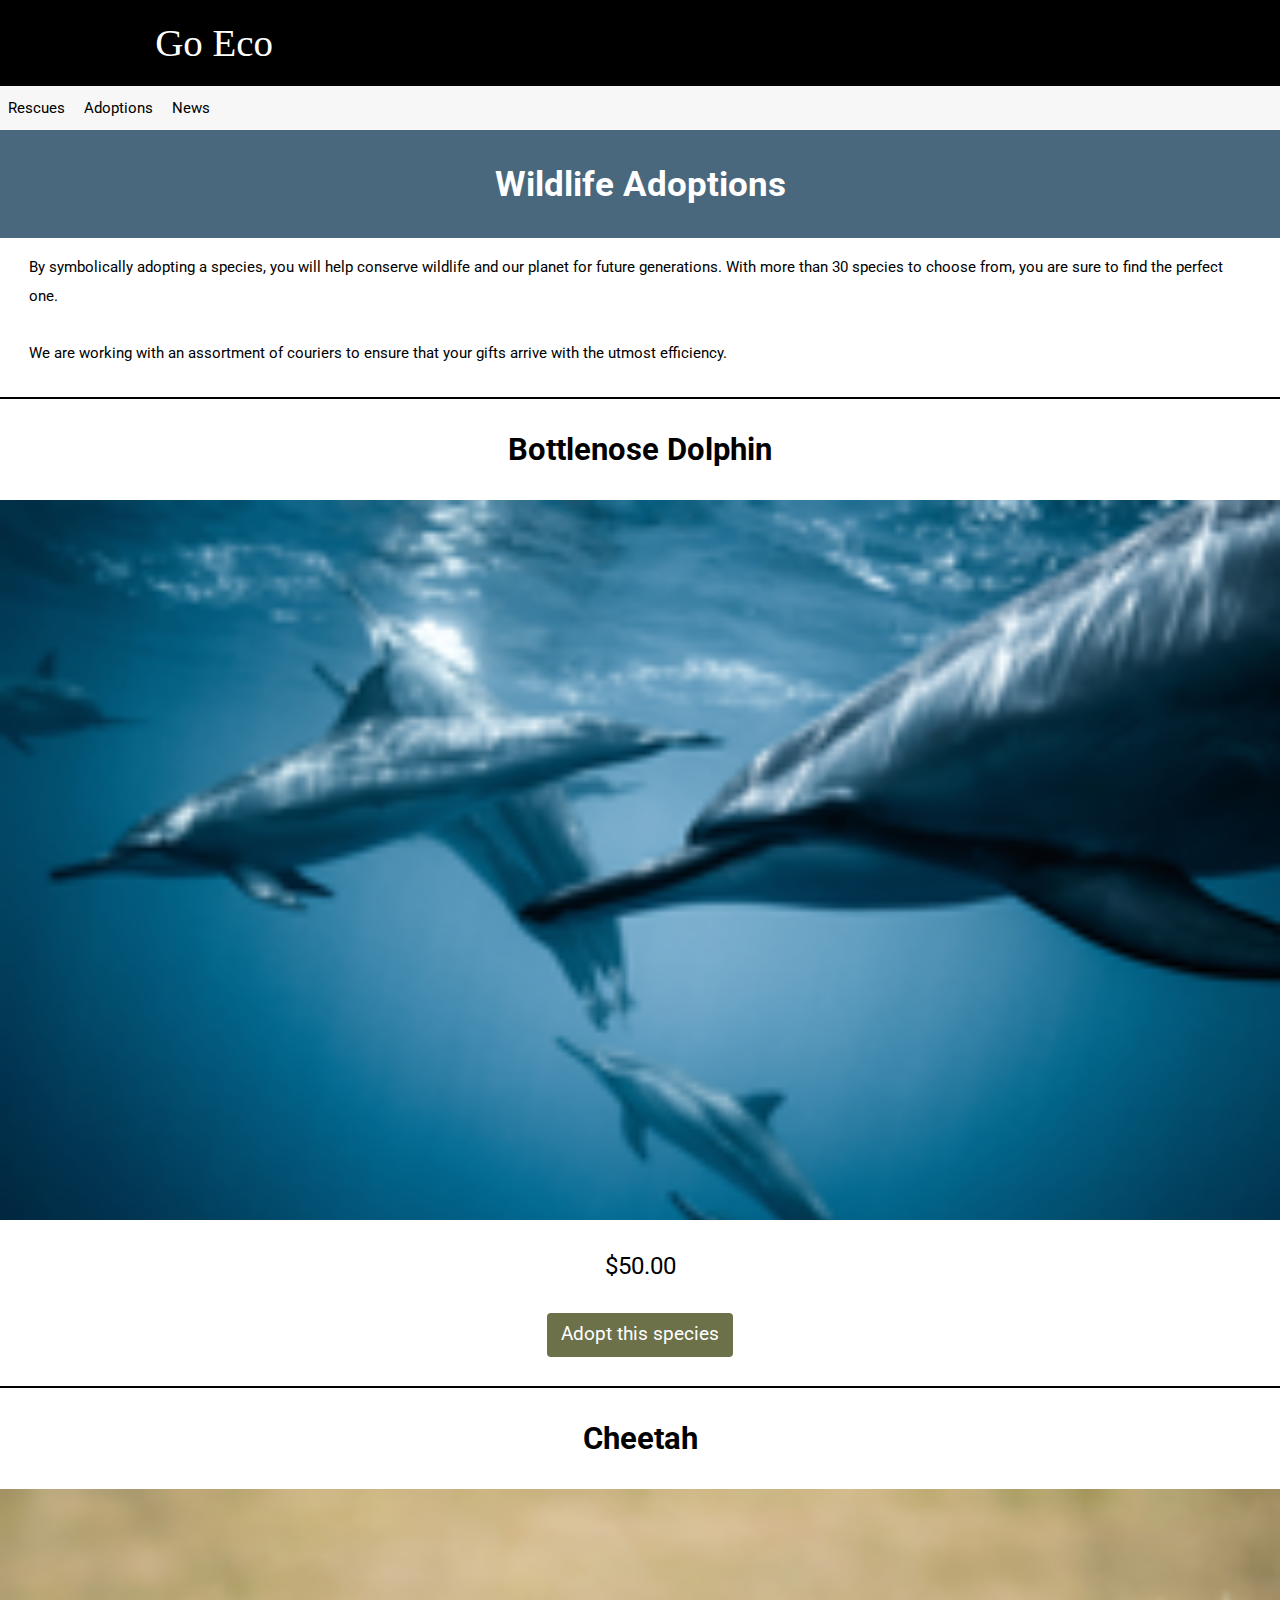
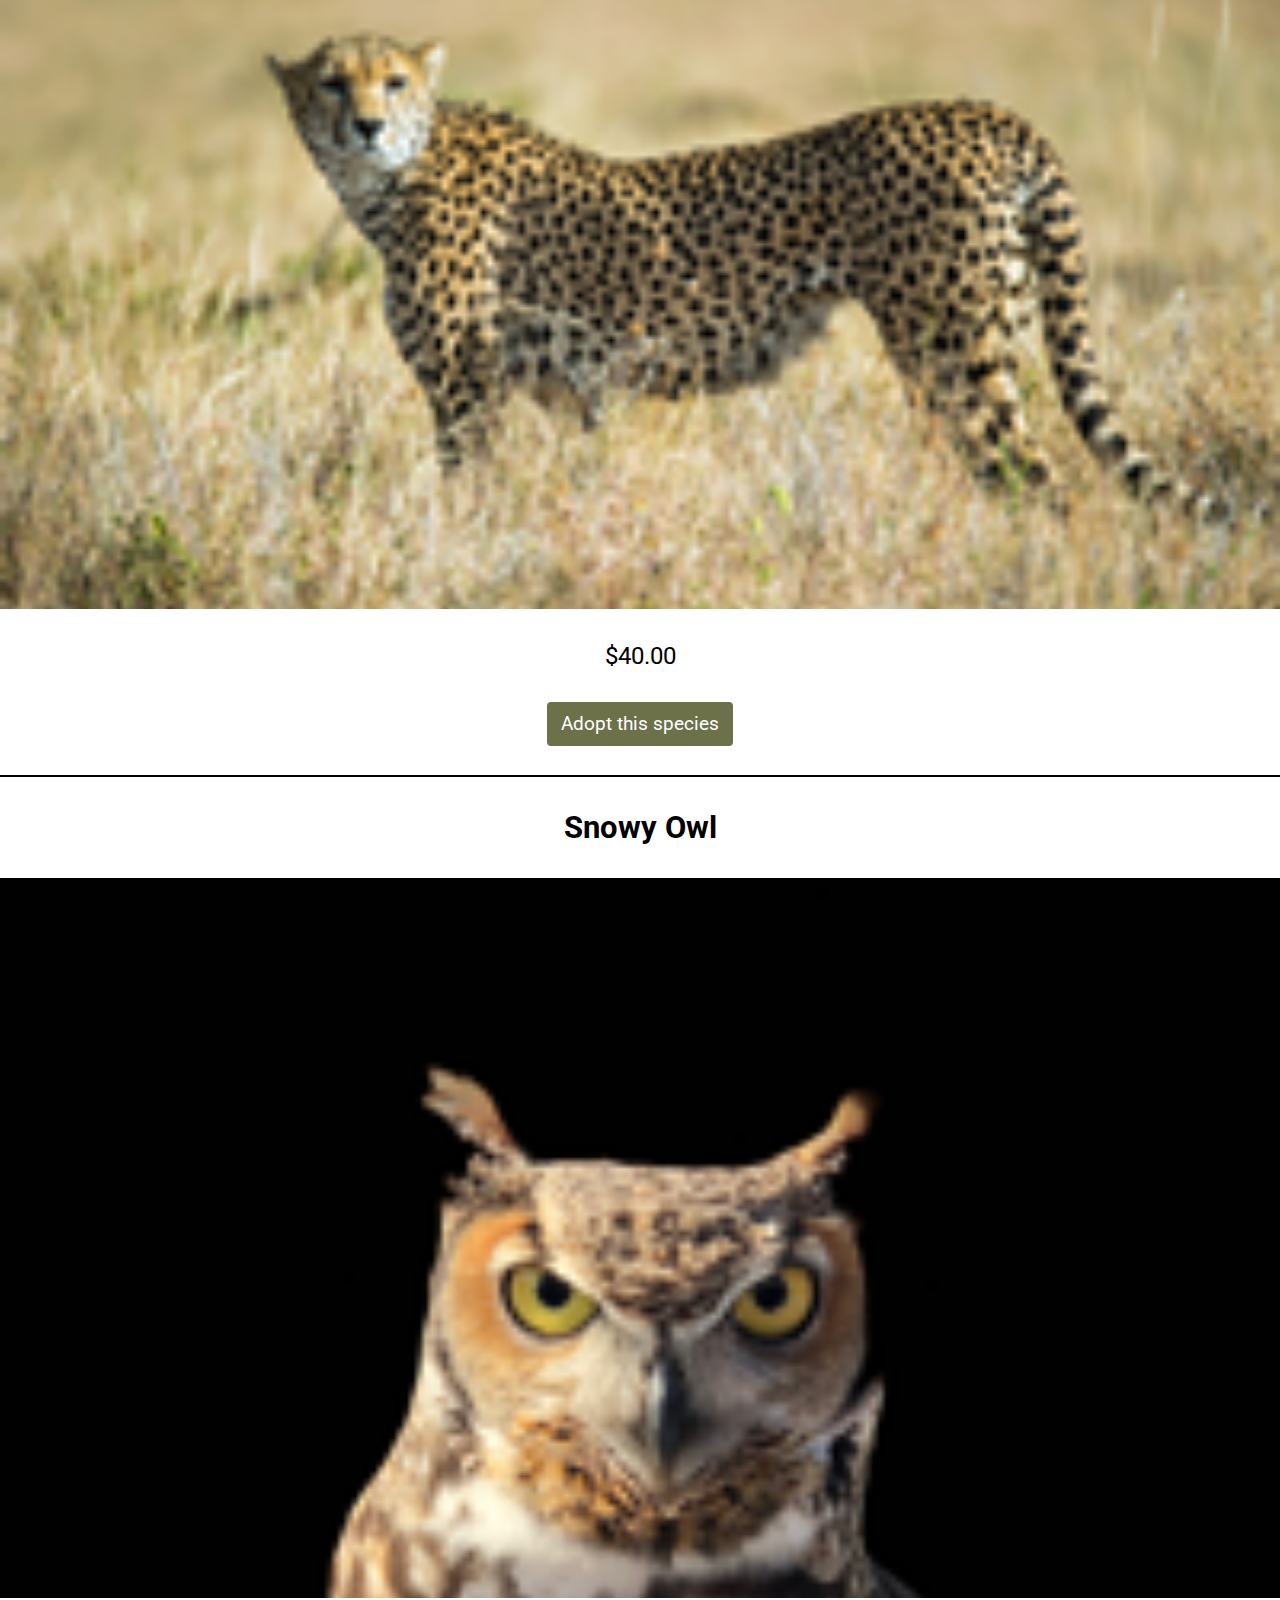
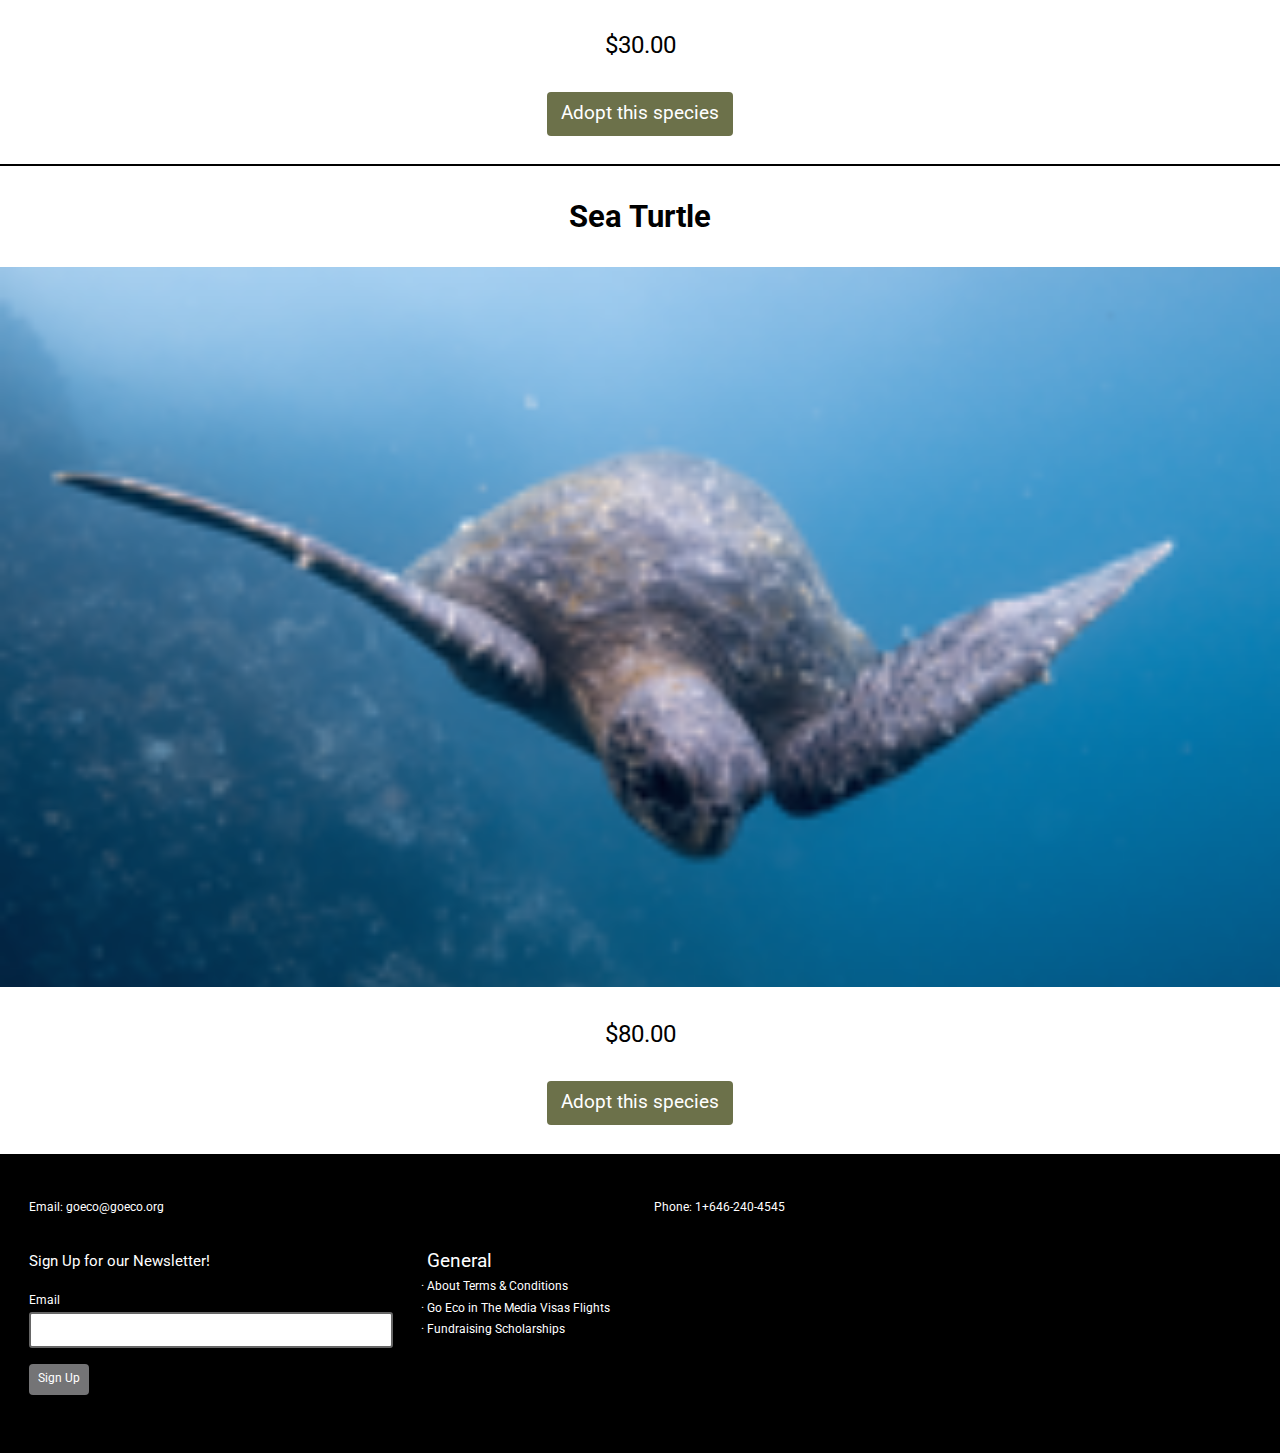
==== commit 0d6c030f: "Add unit sizes" ====
--- a/adopt.html
+++ b/adopt.html
@@ -9,7 +9,8 @@
   <link href="css/type.css" rel="stylesheet">
   <link href="css/main.css" rel="stylesheet">
   <link href="https://fonts.googleapis.com/css?family=Roboto" rel="stylesheet">
-  <link rel="shortcut icon" type="image/png" href="images/favicon.png">
+  <link rel="shortcut icon" href="favicon.ico">
+  <link rel="icon" type="image/png" href="images/favicon-196.png">
 </head>
 <body>
 
@@ -36,7 +37,7 @@
 
   <main role="main" id="main" tabindex="0">
     <section>
-      <h1 class="text-center island blue white-type">Wildlife Adoptions</h1>
+      <h1 class="text-center island blue white-type pad-t-1-2 push-1-2">Wildlife Adoptions</h1>
       <p class="micro gutter">By symbolically adopting a species, you will help conserve wildlife and our planet for future generations. With more than 30 species to choose from, you are sure to find the perfect one.</p>
       <p class="micro gutter">We are working with an assortment of couriers to ensure that your gifts arrive with the utmost efficiency.</p>
     </section>
@@ -88,20 +89,19 @@
         <a href="news.html" class="btn green">Adopt this species</a>
       </div>
     </section>
-    <hr>
   </main>
 
   <footer role="contentinfo" class="grid end island-1-2">
-    <div class="unit">
+    <div class="unit xs-1 s-1-2">
       <p class="micro white-type pico gutter-1-2 pad-t push-1-2">Email: goeco@goeco.org</p>
     </div>
 
-    <div class="unit">
+    <div class="unit pad-t xs-1 s-1-2">
       <p class="micro white-type pico gutter-1-2 push-1-2">Phone: 1+646-240-4545</p>
     </div>
 
     <form class="unit" method="POST" action="https://formspree.io/sund0037@algonquinlive.com">
-      <div class="unit push island-1-2">
+      <div class="unit xs-1 s-1-2 push island-1-2">
         <p class="micro push-1-2 white-type">Sign Up for our Newsletter!</p>
         <label class="pico white-type" for="email">Email</label>
         <input class="push-1-2" id="email" type="email" name="email" required>
--- a/css/main.css
+++ b/css/main.css
@@ -14,7 +14,7 @@
   display: inline-block;
 }
 
-li a:hover {
+li:hover {
   color: #fff;
   background-color: #000;
   border-radius: 3px;
@@ -140,8 +140,19 @@
   width: 100%;
 }
 
-@media only screen (min-width: 25em) {
+@media only screen and (min-width: 25em) {
 
+  .banner-content {
+    top: 3em;
+  }
+
+  .street {
+    margin-left: 1.25em;
+  }
+
+  .rescue-content {
+    top: 12em;
+  }
 
 }
 
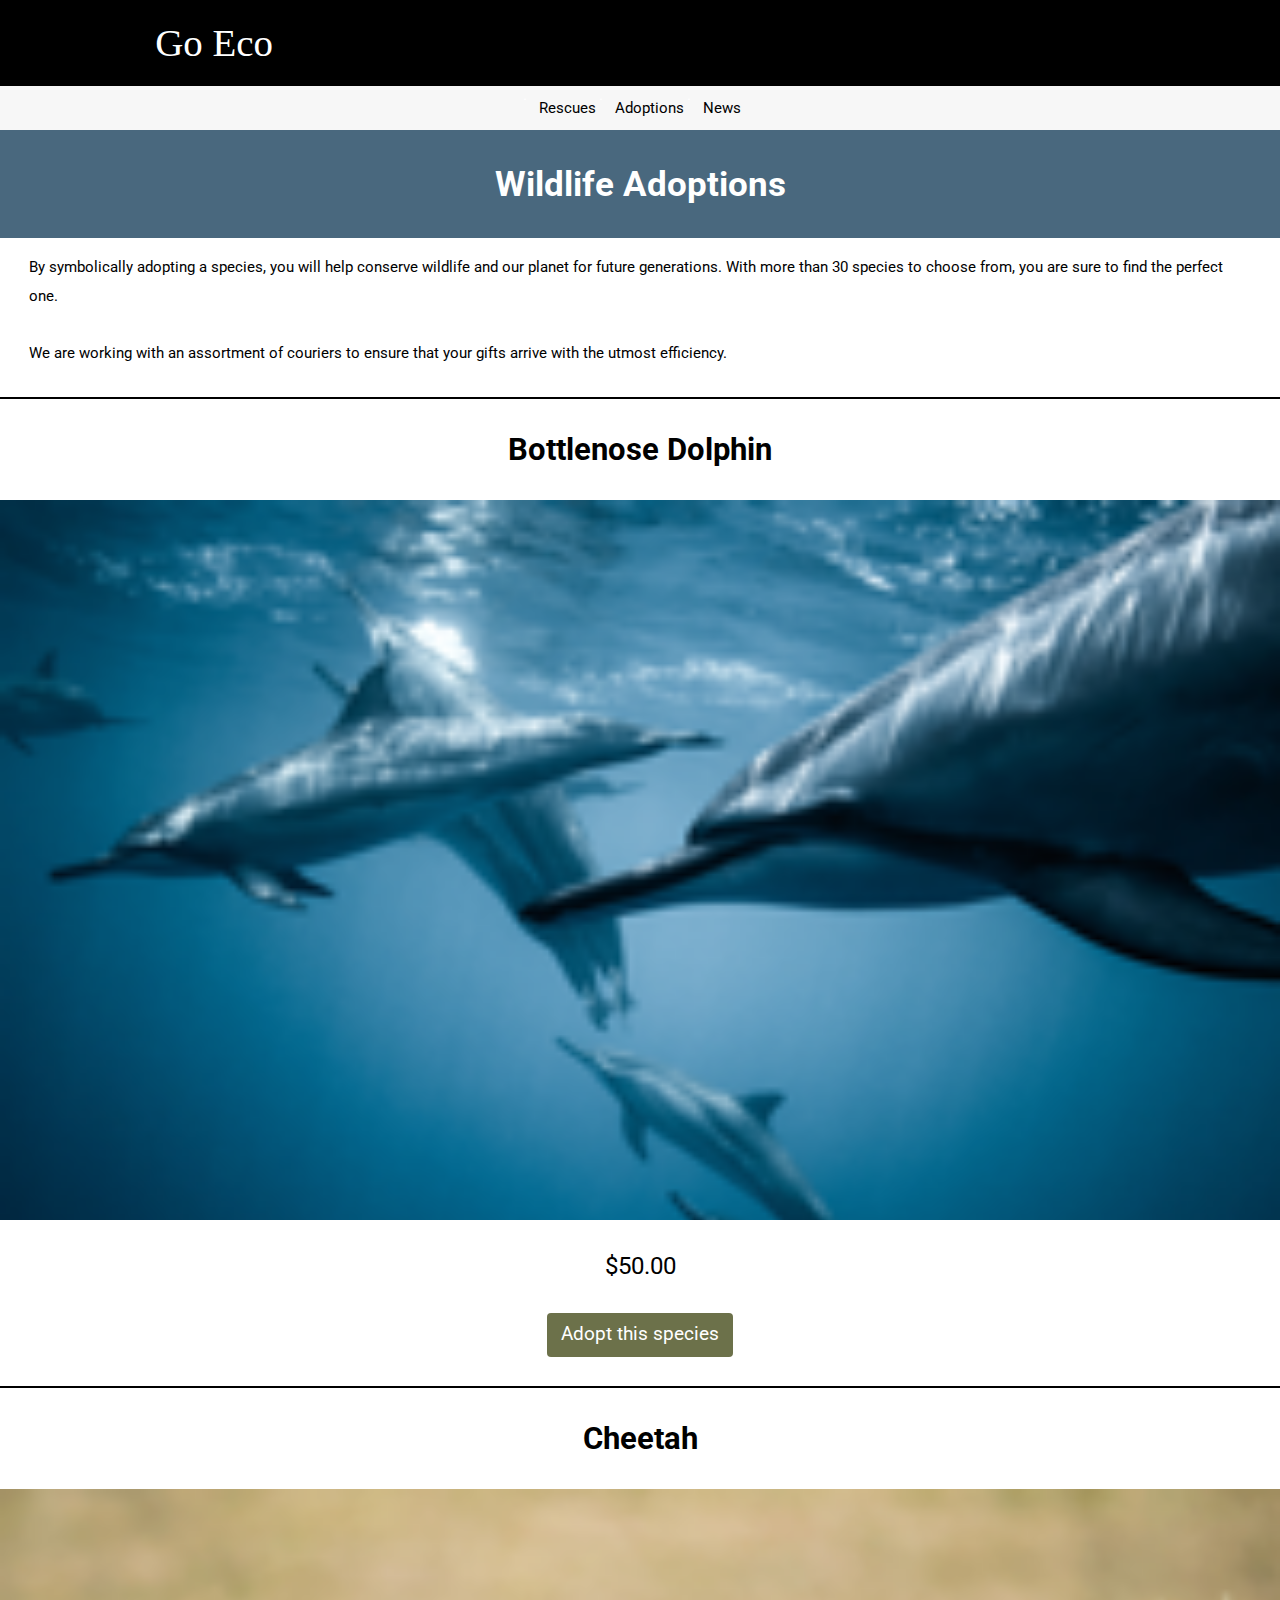
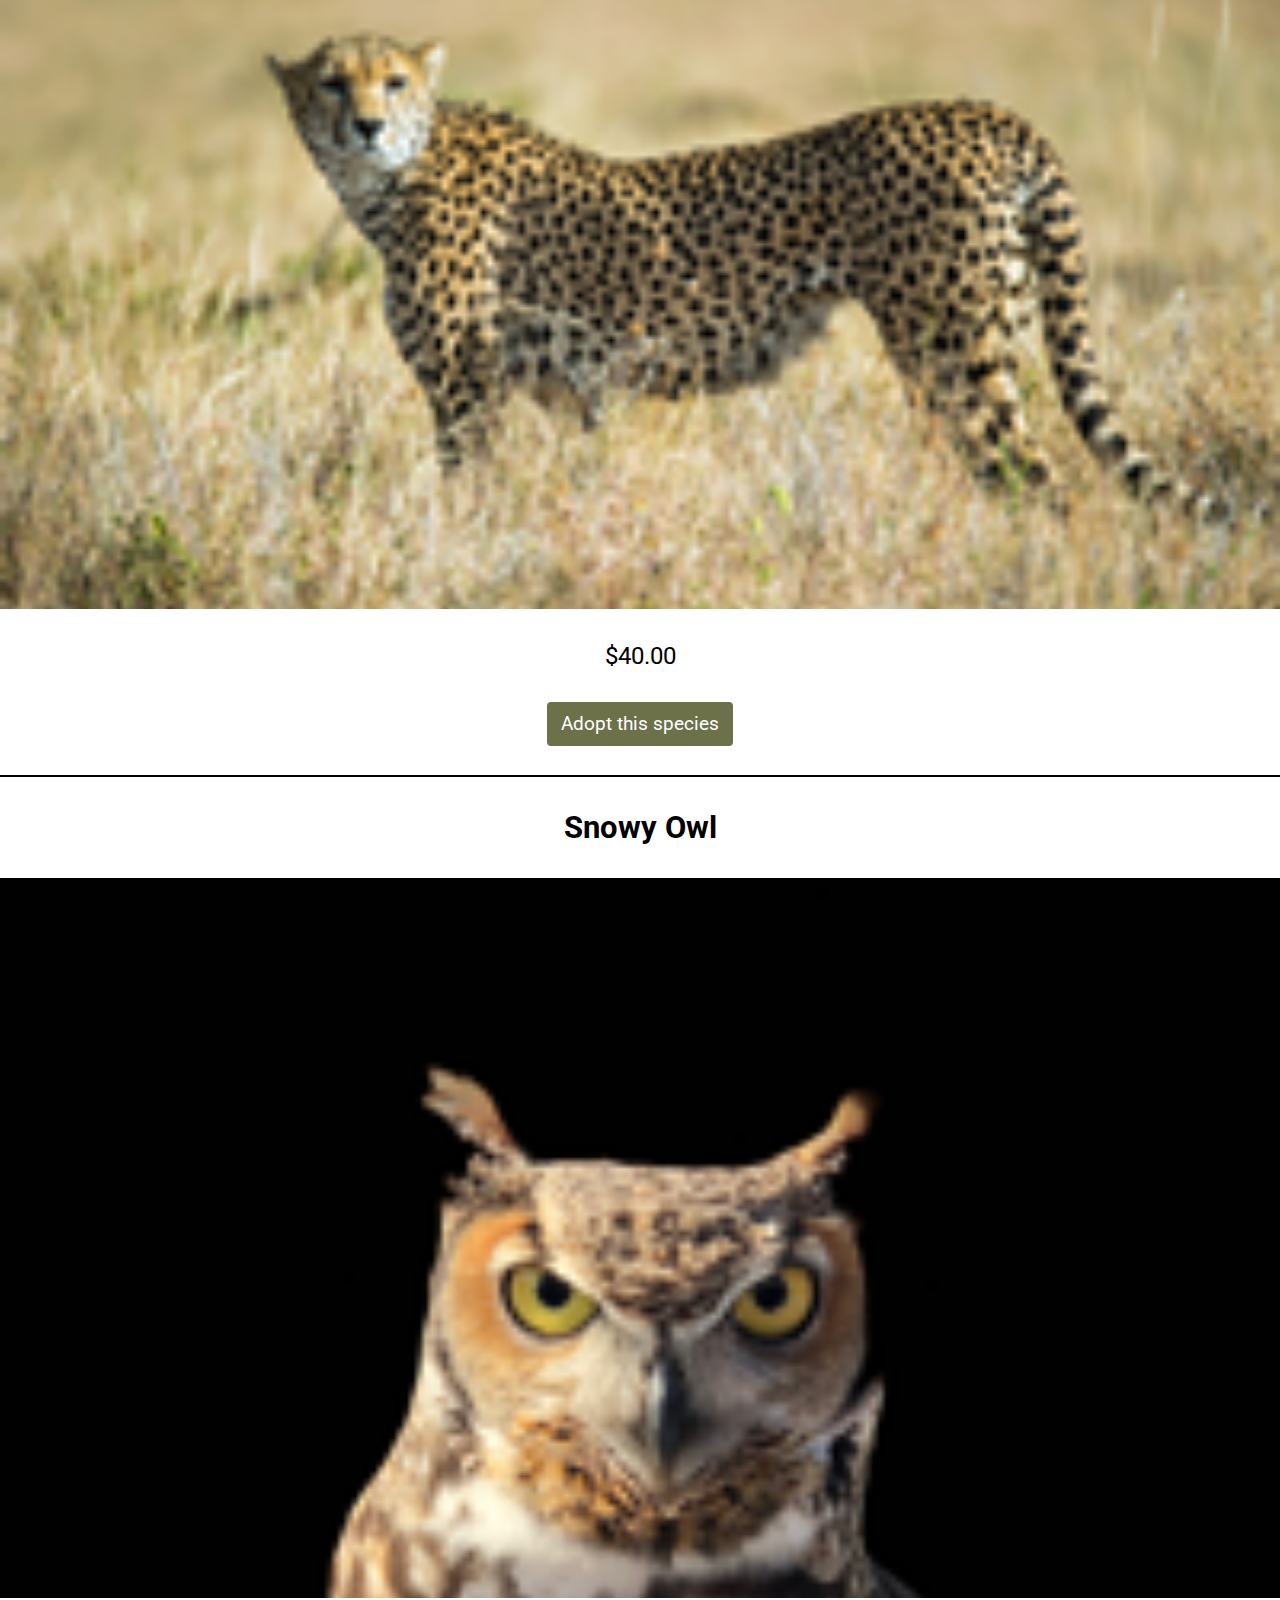
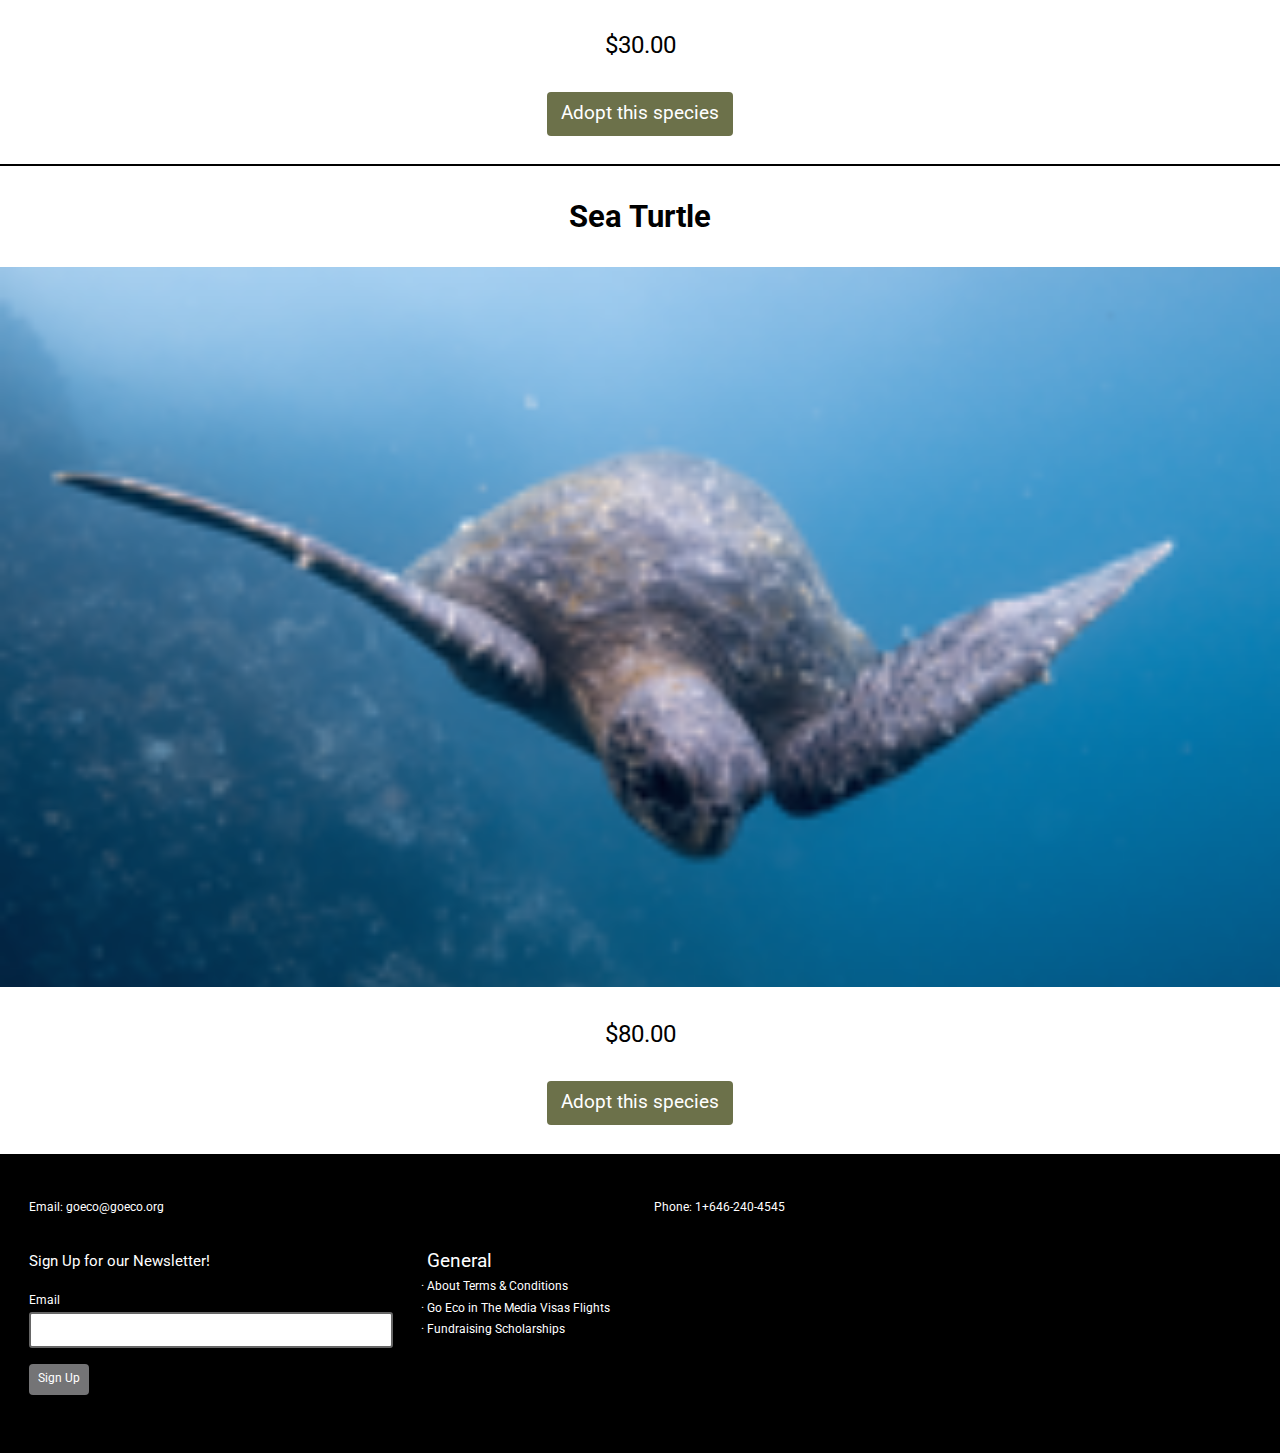
==== commit b5f8db39: "Add a text center class" ====
--- a/adopt.html
+++ b/adopt.html
@@ -24,7 +24,7 @@
       <p class="push-0 zetta name"><a class="home" href="index.html">Go Eco</a></p>
     </div>
 
-    <nav id="nav" role="navigation" class="nav list-group" tabindex="0">
+    <nav id="nav" role="navigation" class="nav text-center list-group" tabindex="0">
       <div>
         <ul class="micro push-0">
           <li><a class="island-1-2 xs-1-4 s-1-4" href="rescues.html">Rescues</a></li>
@@ -92,6 +92,7 @@
   </main>
 
   <footer role="contentinfo" class="grid end island-1-2">
+
     <div class="unit xs-1 s-1-2">
       <p class="micro white-type pico gutter-1-2 pad-t push-1-2">Email: goeco@goeco.org</p>
     </div>
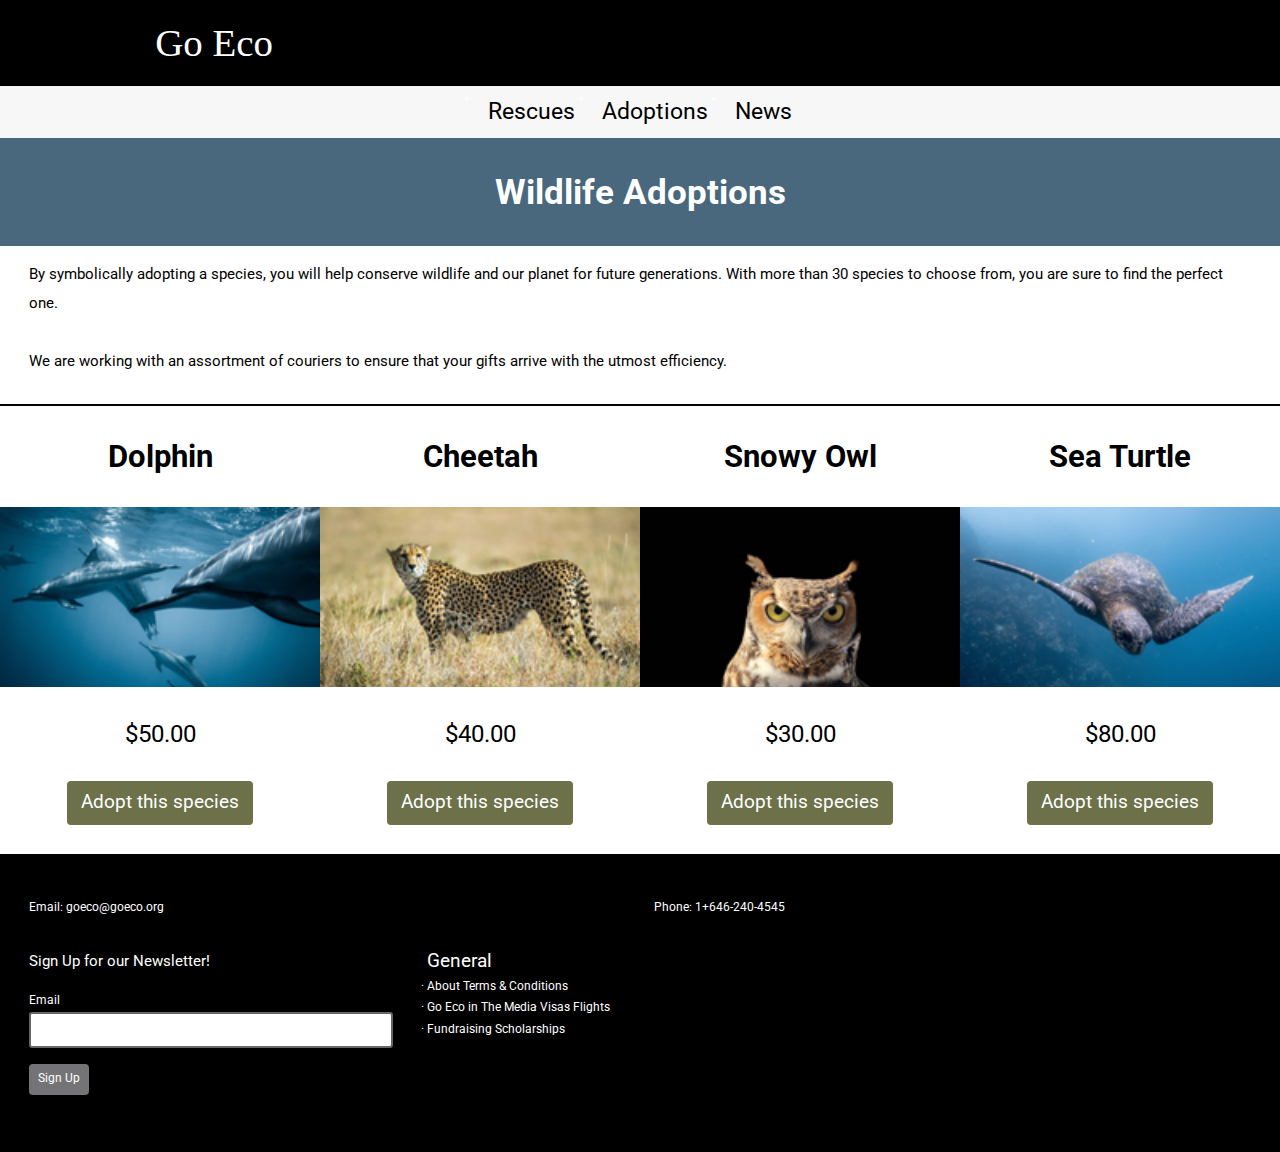
==== commit 1ba05eb7: "Add unit sizes" ====
--- a/adopt.html
+++ b/adopt.html
@@ -43,50 +43,52 @@
     </section>
     <hr>
 
-    <section>
-      <h2 class="text-center">Bottlenose Dolphin</h2>
-      <div class="embed embed-16by9 push">
-        <img class="embed-item img-flex" src="images/dolphin.png" alt="A bottlenose dolphin">
+    <section class="grid">
+      <div class="unit xs-1 s-1 m-1-2 l-1-4">
+        <h2 class="text-center">Dolphin</h2>
+        <div class="embed embed-16by9 push move">
+          <img class="embed-item img-flex" src="images/dolphin.png" alt="A bottlenose dolphin">
+        </div>
+        <p class="text-center giga">$50.00</p>
+        <div class="gutter text-center push">
+          <a href="news.html" class="btn green">Adopt this species</a>
+        </div>
       </div>
-      <p class="text-center giga">$50.00</p>
-      <div class="gutter text-center push">
-        <a href="news.html" class="btn green">Adopt this species</a>
+      <hr>
+
+      <div class="unit xs-1 s-1 m-1-2 l-1-4">
+        <h2 class="text-center">Cheetah</h2>
+        <div class="embed embed-16by9 push move">
+          <img class="embed-item img-flex" src="images/cheetah.png" alt="A cheetah">
+        </div>
+        <p class="text-center giga">$40.00</p>
+        <div class="gutter text-center push">
+          <a href="news.html" class="btn green">Adopt this species</a>
+        </div>
       </div>
-    </section>
-    <hr>
+      <hr>
 
-    <section>
-      <h2 class="text-center">Cheetah</h2>
-      <div class="embed embed-16by9 push">
-        <img class="embed-item img-flex" src="images/cheetah.png" alt="A cheetah">
+      <div class="unit xs-1 s-1 m-1-2 l-1-4">
+        <h2 class="text-center">Snowy Owl</h2>
+        <div class="embed embed-16by9 push move">
+          <img class="embed-item img-flex" src="images/owl.png" alt="A Snowy Owl">
+        </div>
+        <p class="text-center giga">$30.00</p>
+        <div class="gutter text-center push">
+          <a href="news.html" class="btn green">Adopt this species</a>
+        </div>
       </div>
-      <p class="text-center giga">$40.00</p>
-      <div class="gutter text-center push">
-        <a href="news.html" class="btn green">Adopt this species</a>
-      </div>
-    </section>
-    <hr>
+      <hr>
 
-    <section>
-      <h2 class="text-center">Snowy Owl</h2>
-      <div class="embed embed-16by9 push">
-        <img class="embed-item img-flex" src="images/owl.png" alt="A Snowy Owl">
-      </div>
-      <p class="text-center giga">$30.00</p>
-      <div class="gutter text-center push">
-        <a href="news.html" class="btn green">Adopt this species</a>
-      </div>
-    </section>
-    <hr>
-
-    <section>
-      <h2 class="text-center">Sea Turtle</h2>
-      <div class="embed embed-16by9 push">
-        <img class="embed-item img-flex" src="images/turtle.png" alt="A Sea Turtle">
-      </div>
-      <p class="text-center giga">$80.00</p>
-      <div class="gutter text-center push">
-        <a href="news.html" class="btn green">Adopt this species</a>
+      <div class="unit xs-1 s-1 m-1-2 l-1-4">
+        <h2 class="text-center">Sea Turtle</h2>
+        <div class="embed embed-16by9 push move">
+          <img class="embed-item img-flex" src="images/turtle.png" alt="A Sea Turtle">
+        </div>
+        <p class="text-center giga">$80.00</p>
+        <div class="gutter text-center push">
+          <a href="news.html" class="btn green">Adopt this species</a>
+        </div>
       </div>
     </section>
   </main>
--- a/css/main.css
+++ b/css/main.css
@@ -14,9 +14,12 @@
   display: inline-block;
 }
 
+li:hover a {
+  color: #fff;
+}
+
 li:hover {
-  color: #fff;
-  background-color: #000;
+  background-color: #909090;
   border-radius: 3px;
 }
 
@@ -130,6 +133,14 @@
   margin-left: 1em;
 }
 
+.map {
+  background-image: url("../images/map.png");
+  background-size: 100% auto;
+  background-repeat: no-repeat;
+  background-position: left top, left bottom, left top;
+  padding: 3em;
+}
+
 .sign-up {
   background-color: #747476;
   border: none;
@@ -140,10 +151,15 @@
   width: 100%;
 }
 
+.move:hover {
+  animation: move 1s linear;
+  filter: drop-shadow(2px 2px 10px rgba(0, 0, 0, .5));
+}
+
 @media only screen and (min-width: 25em) {
 
   .banner-content {
-    top: 3em;
+    top: 4em;
   }
 
   .street {
@@ -156,12 +172,57 @@
 
 }
 
-@media only screen (min-width: 38em) {
-
-
-}
-
-@media only screen (min-width: 60em) {
-
-
-}
+@media only screen and (min-width: 38em) {
+
+  nav li {
+    font-size: 1.25em;
+  }
+}
+
+@media only screen and (min-width: 60em) {
+
+  .banner-content {
+    top: 8.5em;
+    left: 1em;
+  }
+
+  .banner-h {
+    font-size: 1.5em;
+    margin-bottom: .5em;
+  }
+
+  .banner-p {
+    font-size: 1em;
+    margin-bottom: 1em;
+  }
+
+  .mozambique {
+    margin-bottom: 2.15em;
+  }
+
+  nav li {
+    font-size: 1.5em;
+  }
+
+  .street{
+    margin-right: 1.25em;
+  }
+
+  .aus, .zim {
+    margin-bottom: 2.15em;
+  }
+}
+
+@@keyframes move {
+
+  0% {
+    transform: translateX(0);
+    transform: translateY(0);
+  }
+
+  100% {
+    transform: translateX(0);
+    transform: translateY(-50px);
+  }
+
+}
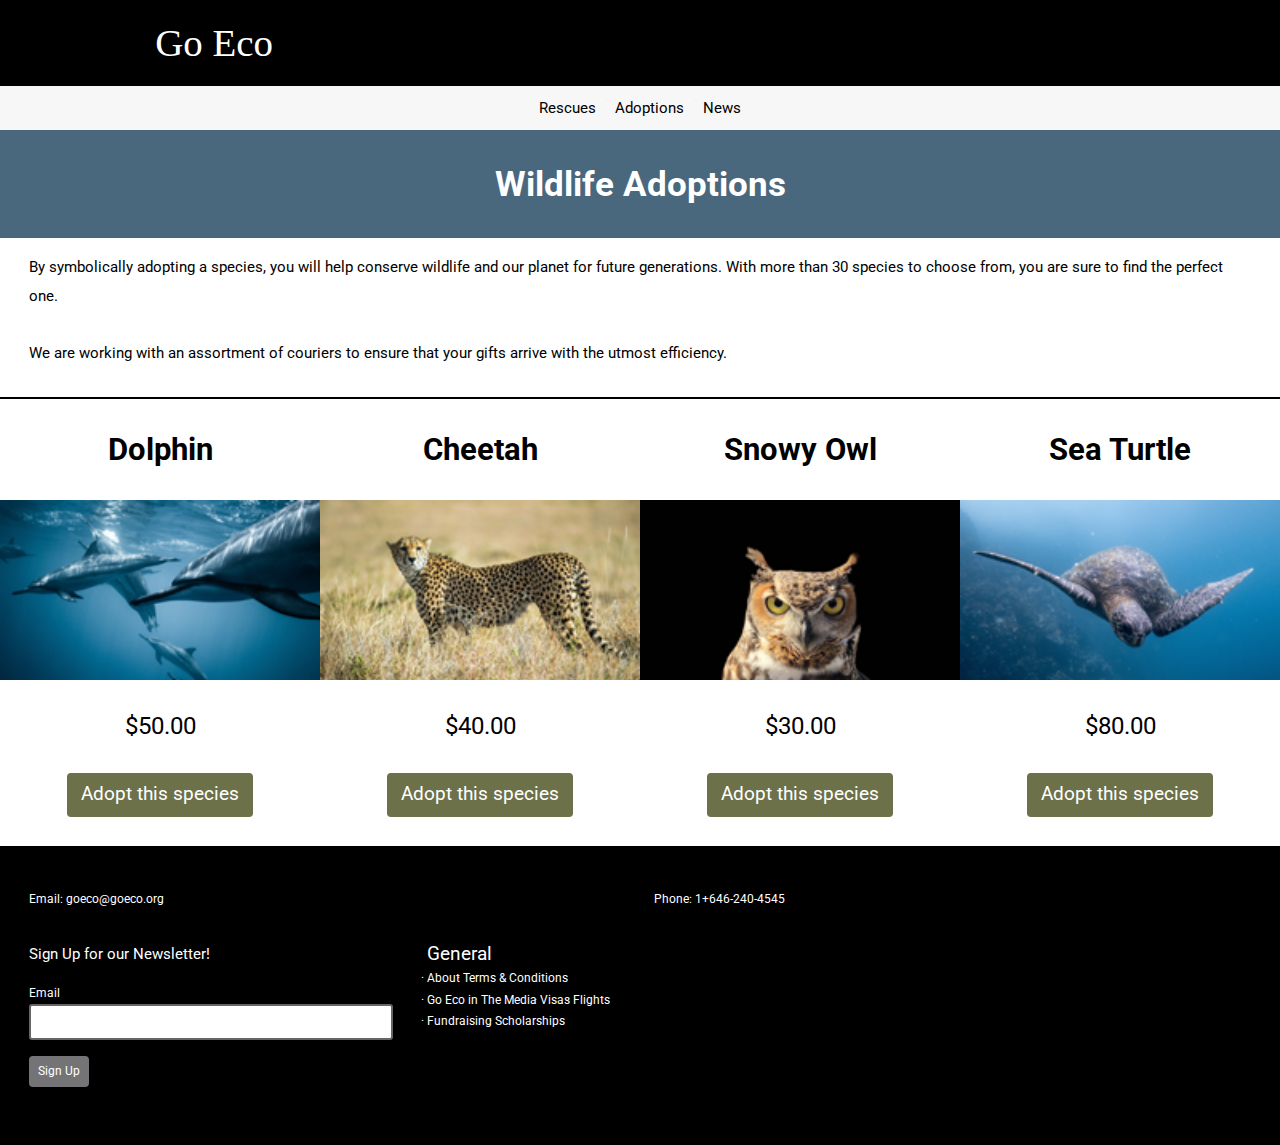
==== commit 61a95558: "Update the html files" ====
--- a/adopt.html
+++ b/adopt.html
@@ -99,7 +99,7 @@
       <p class="micro white-type pico gutter-1-2 pad-t push-1-2">Email: goeco@goeco.org</p>
     </div>
 
-    <div class="unit pad-t xs-1 s-1-2">
+    <div class="unit pad-t xs-1 s-1-2 m-1-2 l-1-3 xl-1-3">
       <p class="micro white-type pico gutter-1-2 push-1-2">Phone: 1+646-240-4545</p>
     </div>
 
--- a/css/main.css
+++ b/css/main.css
@@ -172,13 +172,6 @@
 
 }
 
-@media only screen and (min-width: 38em) {
-
-  nav li {
-    font-size: 1.25em;
-  }
-}
-
 @media only screen and (min-width: 60em) {
 
   .banner-content {
@@ -200,10 +193,6 @@
     margin-bottom: 2.15em;
   }
 
-  nav li {
-    font-size: 1.5em;
-  }
-
   .street{
     margin-right: 1.25em;
   }
@@ -213,7 +202,7 @@
   }
 }
 
-@@keyframes move {
+@keyframes move {
 
   0% {
     transform: translateX(0);
@@ -222,7 +211,7 @@
 
   100% {
     transform: translateX(0);
-    transform: translateY(-50px);
-  }
-
-}
+    transform: translateY(-5px);
+  }
+
+}
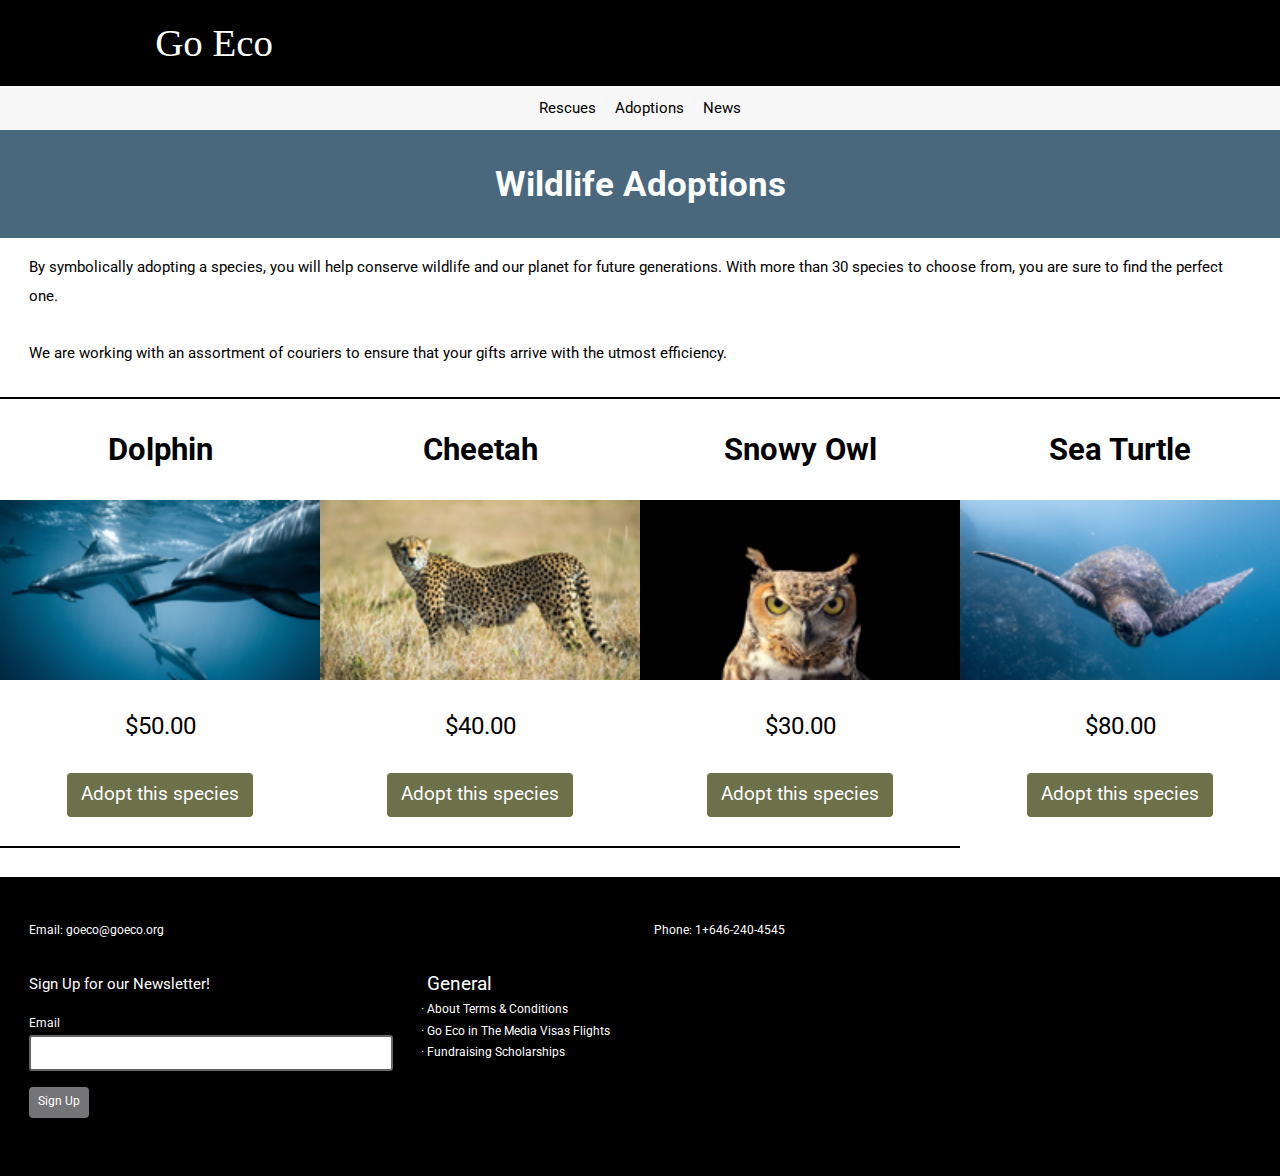
==== commit d3d032f8: "Update the adopt.html" ====
--- a/adopt.html
+++ b/adopt.html
@@ -53,8 +53,8 @@
         <div class="gutter text-center push">
           <a href="news.html" class="btn green">Adopt this species</a>
         </div>
+        <hr>
       </div>
-      <hr>
 
       <div class="unit xs-1 s-1 m-1-2 l-1-4">
         <h2 class="text-center">Cheetah</h2>
@@ -65,8 +65,8 @@
         <div class="gutter text-center push">
           <a href="news.html" class="btn green">Adopt this species</a>
         </div>
+        <hr>
       </div>
-      <hr>
 
       <div class="unit xs-1 s-1 m-1-2 l-1-4">
         <h2 class="text-center">Snowy Owl</h2>
@@ -77,8 +77,8 @@
         <div class="gutter text-center push">
           <a href="news.html" class="btn green">Adopt this species</a>
         </div>
+        <hr>
       </div>
-      <hr>
 
       <div class="unit xs-1 s-1 m-1-2 l-1-4">
         <h2 class="text-center">Sea Turtle</h2>
--- a/css/main.css
+++ b/css/main.css
@@ -180,12 +180,10 @@
   }
 
   .banner-h {
-    font-size: 1.5em;
     margin-bottom: .5em;
   }
 
   .banner-p {
-    font-size: 1em;
     margin-bottom: 1em;
   }
 
@@ -193,13 +191,14 @@
     margin-bottom: 2.15em;
   }
 
-  .street{
+  .street {
     margin-right: 1.25em;
   }
 
   .aus, .zim {
     margin-bottom: 2.15em;
   }
+
 }
 
 @keyframes move {
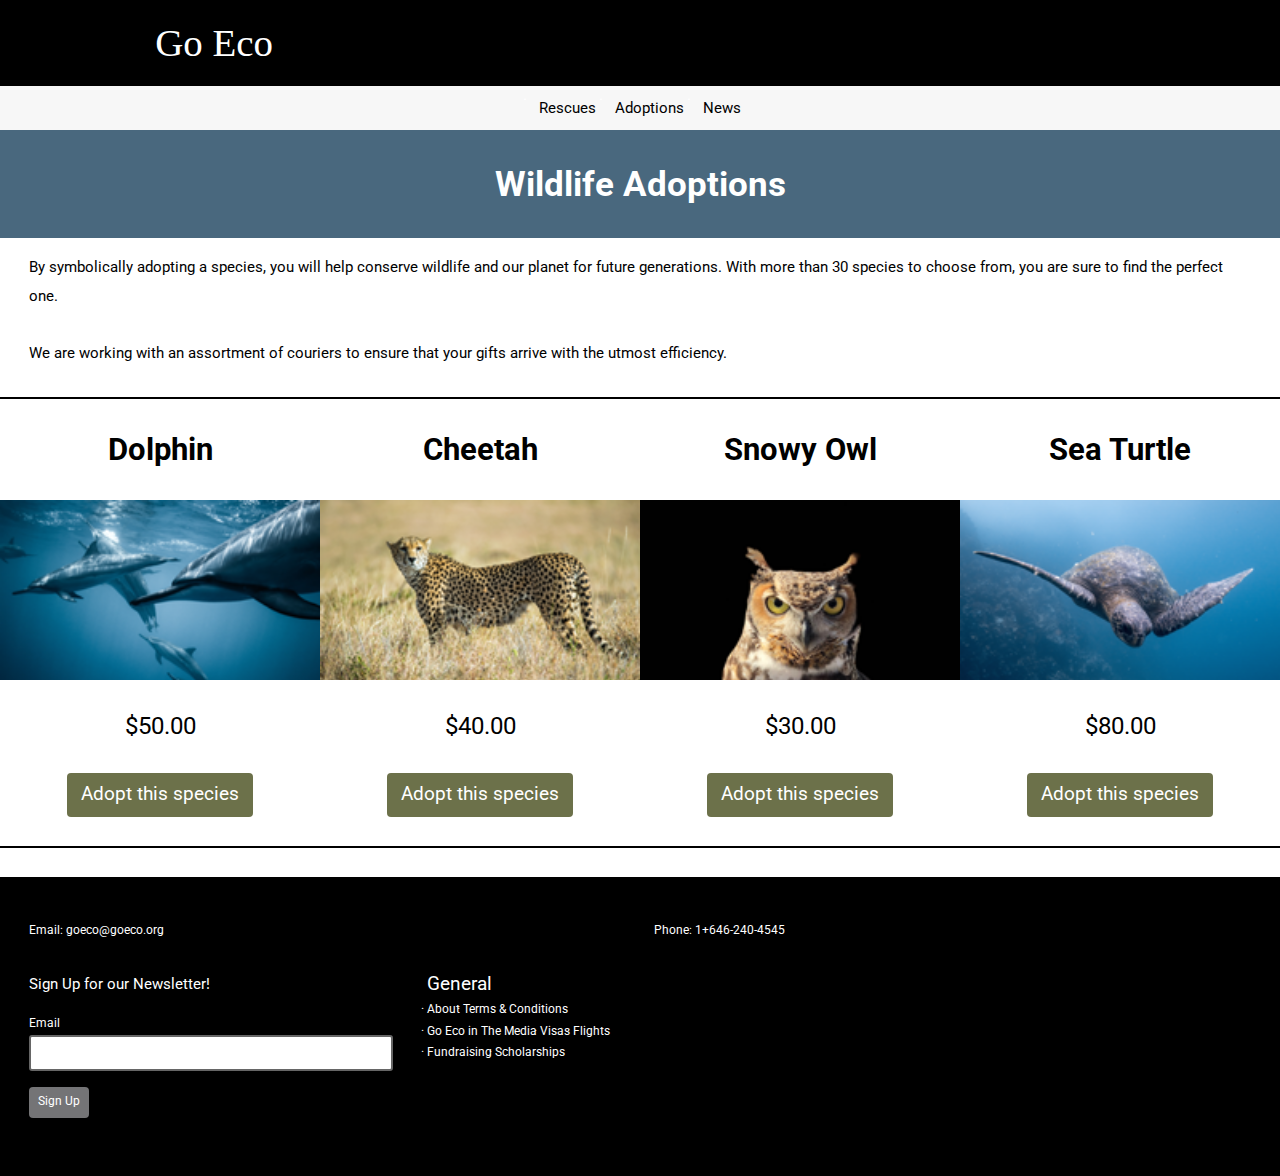
==== commit 0a59e0e9: "Add a rule to the website" ====
--- a/adopt.html
+++ b/adopt.html
@@ -89,6 +89,7 @@
         <div class="gutter text-center push">
           <a href="news.html" class="btn green">Adopt this species</a>
         </div>
+        <hr>
       </div>
     </section>
   </main>
--- a/css/main.css
+++ b/css/main.css
@@ -16,6 +16,8 @@
 
 li:hover a {
   color: #fff;
+  background-color: #909090;
+  border-radius: 3px;
 }
 
 li:hover {
@@ -72,6 +74,11 @@
 }
 
 .learn {
+  background-color: #49687e;
+  border: none;
+}
+
+.learn:hover {
   background-color: #000;
   border: none;
 }
@@ -115,11 +122,11 @@
 }
 
 .green-type {
-  color: #959b67;
+  color: #7e835b;
 }
 
 .blue-type {
-  color: #5d839d;
+  color: #567991;
 }
 
 .home {
@@ -195,6 +202,10 @@
     margin-right: 1.25em;
   }
 
+  .postal {
+    margin-right: 1.25em;
+  }
+
   .aus, .zim {
     margin-bottom: 2.15em;
   }
